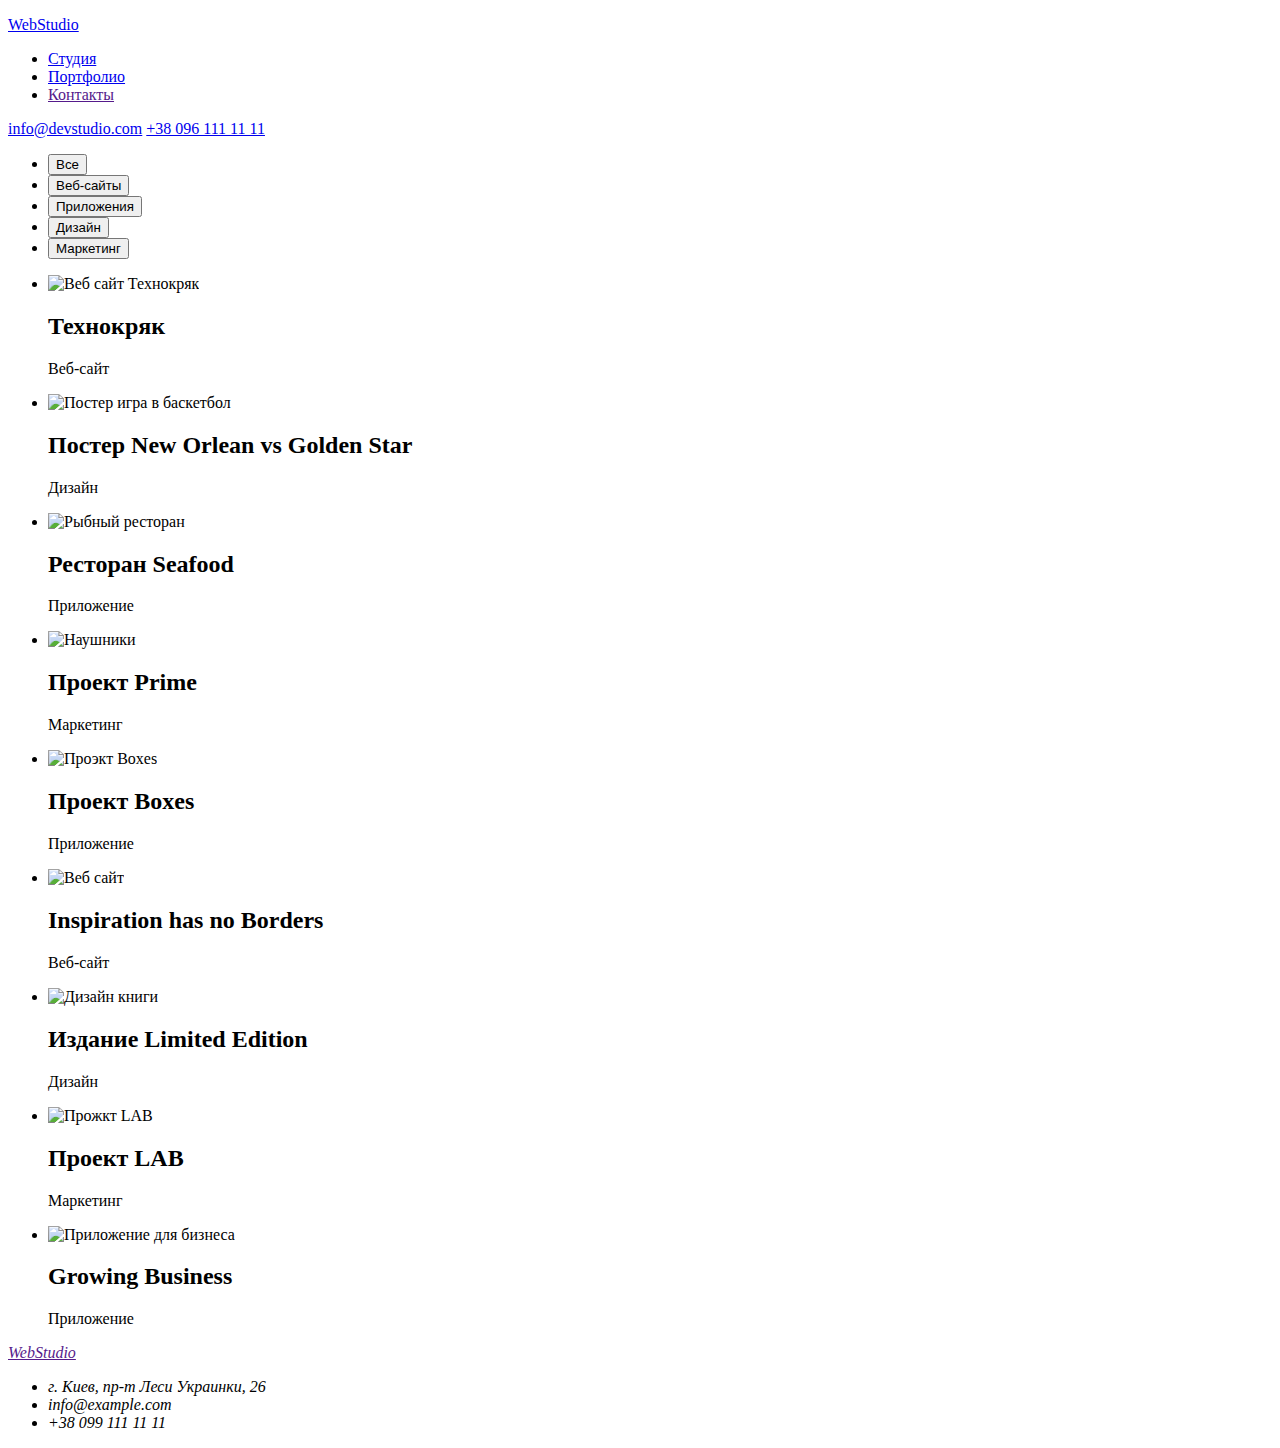
==== portfolio.html @ d8143c5e "добавляет разметку страницы портфолио" ====
<!DOCTYPE html>
<html lang="en">
  <head>
    <meta charset="UTF-8" />
    <meta http-equiv="X-UA-Compatible" content="IE=edge" />
    <meta name="viewport" content="width=device-width, initial-scale=1.0" />
    <title>Protfolio</title>
    <link rel="preconnect" href="https://fonts.gstatic.com" />
    <link
      href="https://fonts.googleapis.com/css2?family=Raleway:wght@700&family=Roboto:wght@400;500;700;900&display=swap"
      rel="stylesheet"
    />
    <link rel="stylesheet" href="./css/styles.css" />
  </head>
  <body>
    <header>
      <nav>
        <a href="./index.html">
          <p>WebStudio</p>
        </a>
        <ul>
          <li><a href="./index.html">Студия</a></li>
          <li><a href="./portfolio.html">Портфолио</a></li>
          <li><a href="">Контакты</a></li>
        </ul>
      </nav>
      <a href="mailto:info@devstudio.com">info@devstudio.com</a>
      <a href="tel:+380961111111">+38 096 111 11 11</a>
    </header>
    <main>
      <!-- portfolio page -->
      <section>
        <!-- filters -->
        <!-- <h1></h1> -->
        <ul>
          <li><button type="button">Все</button></li>
          <li><button type="button">Веб-сайты</button></li>
          <li><button type="button">Приложения</button></li>
          <li><button type="button">Дизайн</button></li>
          <li><button type="button">Маркетинг</button></li>
        </ul>
      </section>
      <!-- Projects -->
      <section>
        <ul>
          <li>
            <img
              src="./images/portfolio/img_1.jpg"
              alt="Веб сайт Технокряк"
              width="370"
              height="294"
            />
            <h2>Технокряк</h2>
            <p>Веб-сайт</p>
          </li>
          <li>
            <img
              src="./images/portfolio/img_2.jpg"
              alt="Постер игра в баскетбол"
              width="370"
              height="294"
            />
            <h2>Постер New Orlean vs Golden Star</h2>
            <p>Дизайн</p>
          </li>
          <li>
            <img
              src="./images/portfolio/img_3.jpg"
              alt="Рыбный ресторан"
              width="370"
              height="294"
            />
            <h2>Ресторан Seafood</h2>
            <p>Приложение</p>
          </li>
          <li>
            <img
              src="./images/portfolio/img_4.jpg"
              alt="Наушники"
              width="370"
              height="294"
            />
            <h2>Проект Prime</h2>
            <p>Маркетинг</p>
          </li>
          <li>
            <img
              src="./images/portfolio/img_5.jpg"
              alt="Проэкт Boxes"
              width="370"
              height="294"
            />
            <h2>Проект Boxes</h2>
            <p>Приложение</p>
          </li>
          <li>
            <img
              src="./images/portfolio/img_6.jpg"
              alt="Веб сайт"
              width="370"
              height="294"
            />
            <h2>Inspiration has no Borders</h2>
            <p>Веб-сайт</p>
          </li>
          <li>
            <img
              src="./images/portfolio/img_7.jpg"
              alt="Дизайн книги"
              width="370"
              height="294"
            />
            <h2>Издание Limited Edition</h2>
            <p>Дизайн</p>
          </li>
          <li>
            <img
              src="./images/portfolio/img_8.jpg"
              alt="Прожкт LAB"
              width="370"
              height="294"
            />
            <h2>Проект LAB</h2>
            <p>Маркетинг</p>
          </li>
          <li>
            <img
              src="./images/portfolio/img_9.jpg"
              alt="Приложение для бизнеса"
              width="370"
              height="294"
            />
            <h2>Growing Business</h2>
            <p>Приложение</p>
          </li>
        </ul>
      </section>
    </main>
    <footer>
      <address>
        <a href="">
          <p>WebStudio</p>
        </a>
        <ul>
          <li>
            <a
              href="https://goo.gl/maps/nKiDBG7Q7srMkNem7"
              target="_blank"
              rel="noopener noreferrer"
            ></a
            >г. Киев, пр-т Леси Украинки, 26
          </li>
          <li><a href="mailto:info@example.com"></a>info@example.com</li>
          <li><a href="tel:+380991111111"></a>+38 099 111 11 11</li>
        </ul>
      </address>
    </footer>
  </body>
</html>
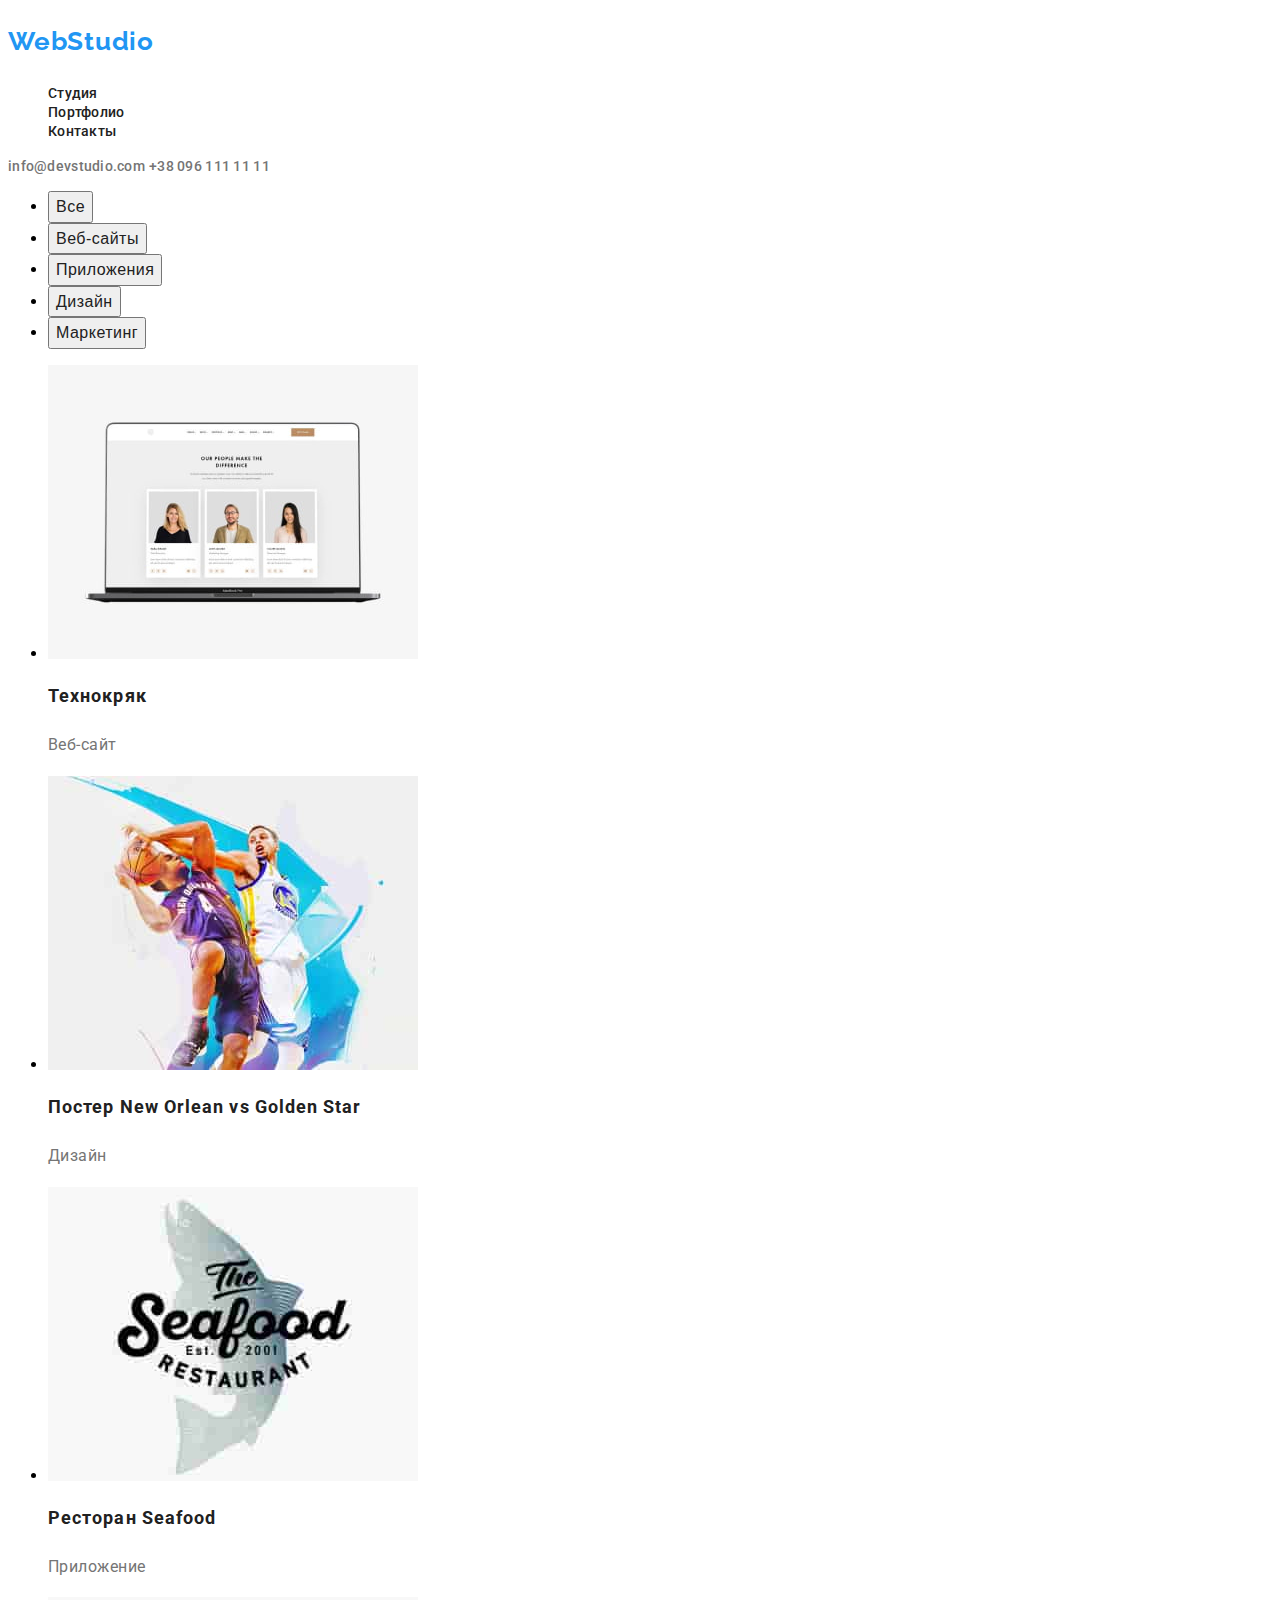
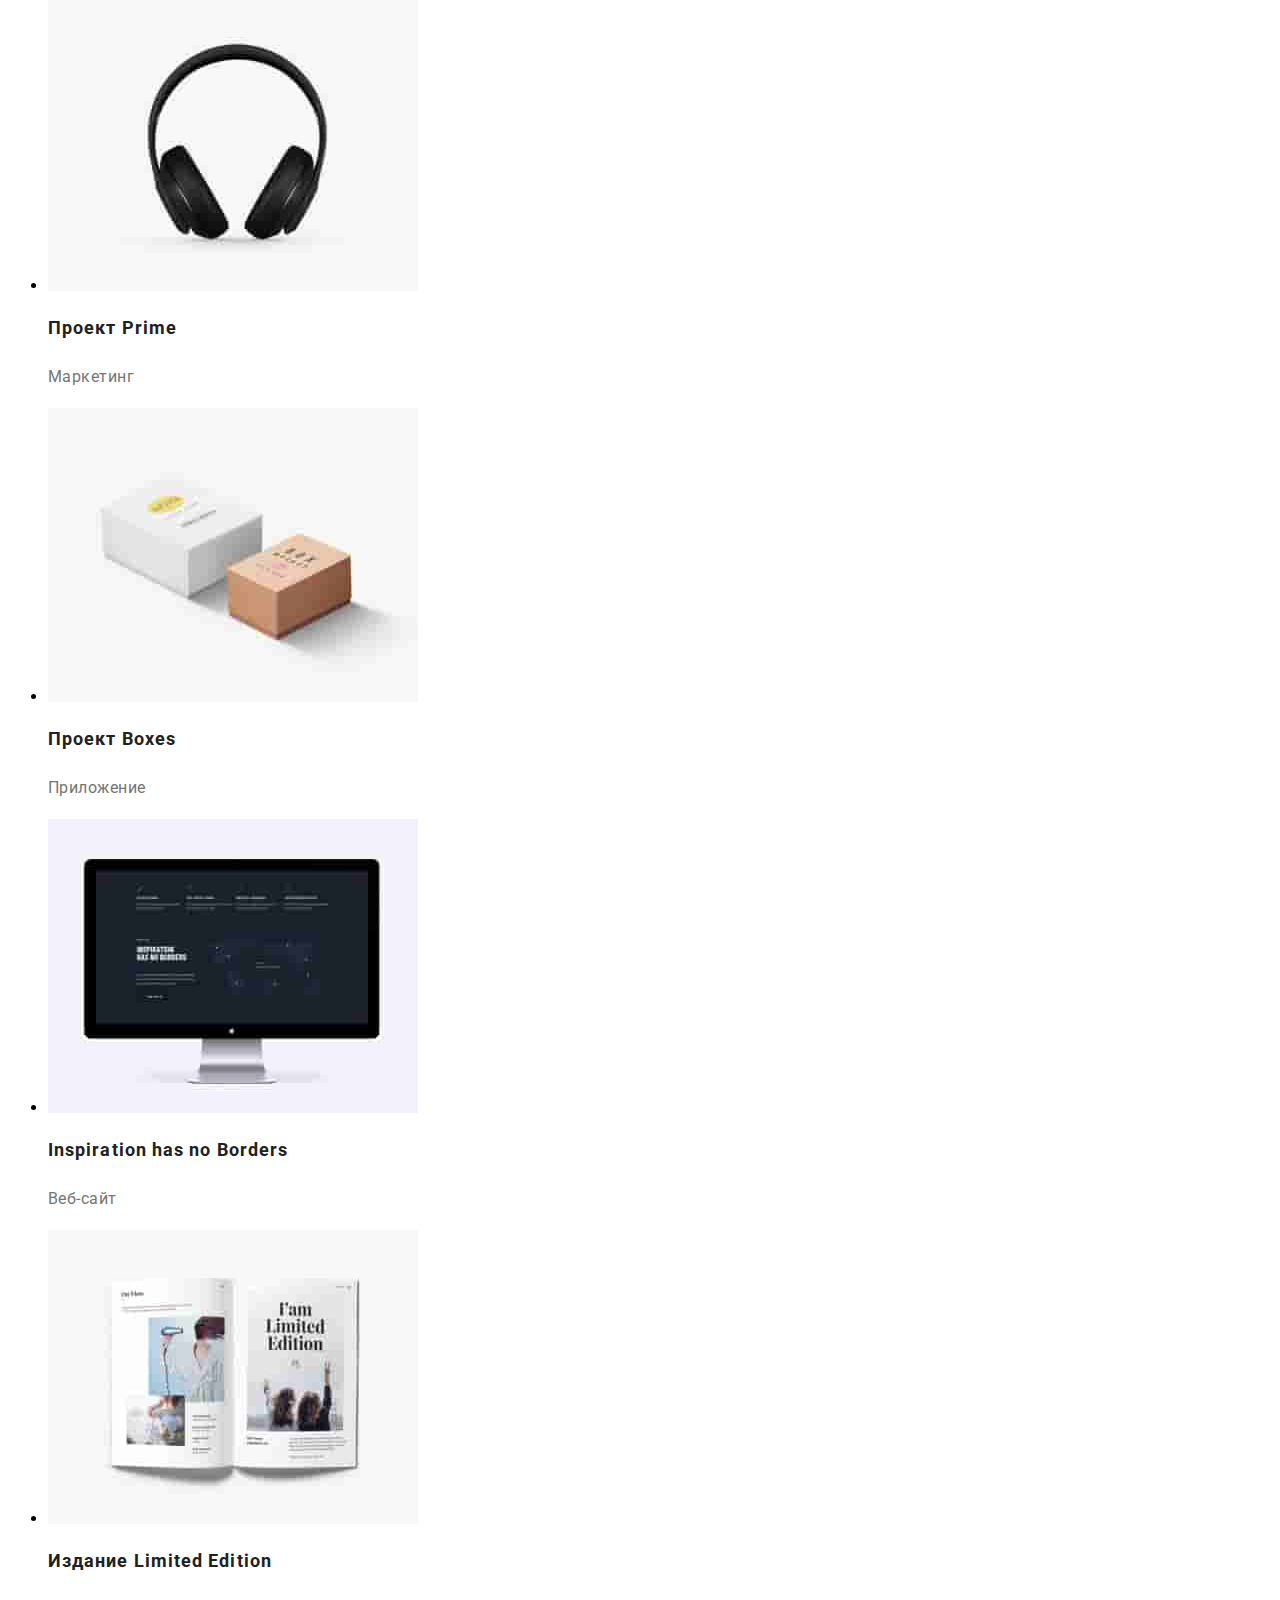
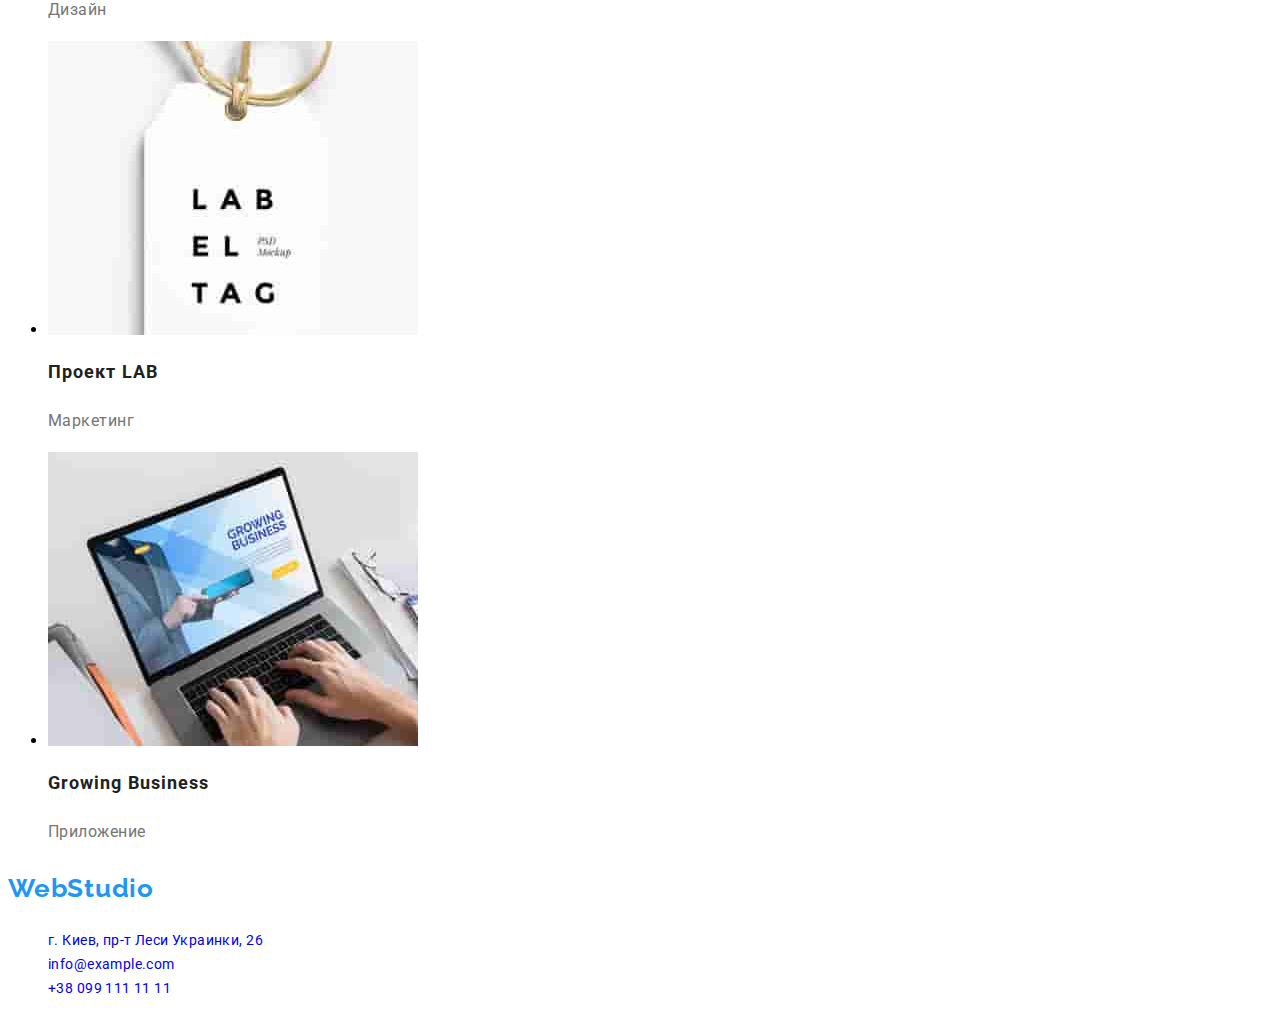
==== commit 9a3ea33d: "добавляет стили портфолио" ====
--- a/portfolio.html
+++ b/portfolio.html
@@ -10,148 +10,192 @@
       href="https://fonts.googleapis.com/css2?family=Raleway:wght@700&family=Roboto:wght@400;500;700;900&display=swap"
       rel="stylesheet"
     />
+    <link
+      rel="stylesheet"
+      href="https://cdnjs.cloudflare.com/ajax/libs/modern-normalize/1.0.0/modern-normalize.min.css"
+      integrity="sha512-ISS7cAi1PEhQ8jnbJpJZMd29NlhNj4AWYyLOSp2CE/CsHxTCu+r+t0D2yoJudVrd0/8fTVPUVDzY5Tvli75u/g=="
+      crossorigin="anonymous"
+    />
     <link rel="stylesheet" href="./css/styles.css" />
   </head>
   <body>
-    <header>
-      <nav>
-        <a href="./index.html">
-          <p>WebStudio</p>
+    <header class="header">
+      <nav class="navigation">
+        <a class="logo link" href="./index.html">
+          <p class="logo-text">Web<span class="logo-item">Studio</span></p>
         </a>
-        <ul>
-          <li><a href="./index.html">Студия</a></li>
-          <li><a href="./portfolio.html">Портфолио</a></li>
-          <li><a href="">Контакты</a></li>
+        <ul class="navigation-list list">
+          <li class="navigation-list-item">
+            <a class="navigation-link link" href="./index.html">Студия</a>
+          </li>
+          <li class="navigation-list-item">
+            <a class="navigation-link link" href="./portfolio.html"
+              >Портфолио</a
+            >
+          </li>
+          <li class="navigation-list-item">
+            <a class="navigation-link link" href="">Контакты</a>
+          </li>
         </ul>
       </nav>
-      <a href="mailto:info@devstudio.com">info@devstudio.com</a>
-      <a href="tel:+380961111111">+38 096 111 11 11</a>
+      <a class="email-link link" href="mailto:info@devstudio.com"
+        >info@devstudio.com</a
+      >
+      <a class="phone-link link" href="tel:+380961111111">+38 096 111 11 11</a>
     </header>
+    <!-- portfolio page -->
     <main>
-      <!-- portfolio page -->
-      <section>
-        <!-- filters -->
+      <!-- filters -->
+      <section class="filters">
         <!-- <h1></h1> -->
-        <ul>
-          <li><button type="button">Все</button></li>
-          <li><button type="button">Веб-сайты</button></li>
-          <li><button type="button">Приложения</button></li>
-          <li><button type="button">Дизайн</button></li>
-          <li><button type="button">Маркетинг</button></li>
+        <ul class="filters-list">
+          <li class="filters-items">
+            <button class="filters-btn" type="button">Все</button>
+          </li>
+          <li class="filters-items">
+            <button class="filters-btn" type="button">Веб-сайты</button>
+          </li>
+          <li class="filters-items">
+            <button class="filters-btn" type="button">Приложения</button>
+          </li>
+          <li class="filters-items">
+            <button class="filters-btn" type="button">Дизайн</button>
+          </li>
+          <li class="filters-items">
+            <button class="filters-btn" type="button">Маркетинг</button>
+          </li>
         </ul>
       </section>
       <!-- Projects -->
-      <section>
-        <ul>
-          <li>
-            <img
+      <section class="projects">
+        <ul class="projects-list">
+          <li class="projects-item">
+            <img
+              class="projects-img"
               src="./images/portfolio/img_1.jpg"
               alt="Веб сайт Технокряк"
               width="370"
               height="294"
             />
-            <h2>Технокряк</h2>
-            <p>Веб-сайт</p>
-          </li>
-          <li>
-            <img
+            <h2 class="projects-title">Технокряк</h2>
+            <p class="projects-text">Веб-сайт</p>
+          </li>
+          <li class="projects-item">
+            <img
+              class="projects-img"
               src="./images/portfolio/img_2.jpg"
               alt="Постер игра в баскетбол"
               width="370"
               height="294"
             />
-            <h2>Постер New Orlean vs Golden Star</h2>
-            <p>Дизайн</p>
-          </li>
-          <li>
-            <img
+            <h2 class="projects-title">Постер New Orlean vs Golden Star</h2>
+            <p class="projects-text">Дизайн</p>
+          </li>
+          <li class="projects-item">
+            <img
+              class="projects-img"
               src="./images/portfolio/img_3.jpg"
               alt="Рыбный ресторан"
               width="370"
               height="294"
             />
-            <h2>Ресторан Seafood</h2>
-            <p>Приложение</p>
-          </li>
-          <li>
-            <img
+            <h2 class="projects-title">Ресторан Seafood</h2>
+            <p class="projects-text">Приложение</p>
+          </li>
+          <li class="projects-item">
+            <img
+              class="projects-img"
               src="./images/portfolio/img_4.jpg"
               alt="Наушники"
               width="370"
               height="294"
             />
-            <h2>Проект Prime</h2>
-            <p>Маркетинг</p>
-          </li>
-          <li>
-            <img
+            <h2 class="projects-title">Проект Prime</h2>
+            <p class="projects-text">Маркетинг</p>
+          </li>
+          <li class="projects-item">
+            <img
+              class="projects-img"
               src="./images/portfolio/img_5.jpg"
               alt="Проэкт Boxes"
               width="370"
               height="294"
             />
-            <h2>Проект Boxes</h2>
-            <p>Приложение</p>
-          </li>
-          <li>
-            <img
+            <h2 class="projects-title">Проект Boxes</h2>
+            <p class="projects-text">Приложение</p>
+          </li>
+          <li class="projects-item">
+            <img
+              class="projects-img"
               src="./images/portfolio/img_6.jpg"
               alt="Веб сайт"
               width="370"
               height="294"
             />
-            <h2>Inspiration has no Borders</h2>
-            <p>Веб-сайт</p>
-          </li>
-          <li>
-            <img
+            <h2 class="projects-title">Inspiration has no Borders</h2>
+            <p class="projects-text">Веб-сайт</p>
+          </li>
+          <li class="projects-item">
+            <img
+              class="projects-img"
               src="./images/portfolio/img_7.jpg"
               alt="Дизайн книги"
               width="370"
               height="294"
             />
-            <h2>Издание Limited Edition</h2>
-            <p>Дизайн</p>
-          </li>
-          <li>
-            <img
+            <h2 class="projects-title">Издание Limited Edition</h2>
+            <p class="projects-text">Дизайн</p>
+          </li>
+          <li class="projects-item">
+            <img
+              class="projects-img"
               src="./images/portfolio/img_8.jpg"
               alt="Прожкт LAB"
               width="370"
               height="294"
             />
-            <h2>Проект LAB</h2>
-            <p>Маркетинг</p>
-          </li>
-          <li>
-            <img
+            <h2 class="projects-title">Проект LAB</h2>
+            <p class="projects-text">Маркетинг</p>
+          </li>
+          <li class="projects-item">
+            <img
+              class="projects-img"
               src="./images/portfolio/img_9.jpg"
               alt="Приложение для бизнеса"
               width="370"
               height="294"
             />
-            <h2>Growing Business</h2>
-            <p>Приложение</p>
+            <h2 class="projects-title">Growing Business</h2>
+            <p class="projects-text">Приложение</p>
           </li>
         </ul>
       </section>
     </main>
-    <footer>
-      <address>
-        <a href="">
-          <p>WebStudio</p>
+    <footer class="footer">
+      <address class="address">
+        <a class="logo link" href="">
+          <p>Web<span class="logo-item">Studio</span></p>
         </a>
-        <ul>
-          <li>
+        <ul class="footer-list list">
+          <li class="footer-item">
             <a
+              class="footer-direct-address link"
               href="https://goo.gl/maps/nKiDBG7Q7srMkNem7"
               target="_blank"
               rel="noopener noreferrer"
-            ></a
-            >г. Киев, пр-т Леси Украинки, 26
-          </li>
-          <li><a href="mailto:info@example.com"></a>info@example.com</li>
-          <li><a href="tel:+380991111111"></a>+38 099 111 11 11</li>
+              >г. Киев, пр-т Леси Украинки, 26</a
+            >
+          </li>
+          <li class="footer-item">
+            <a class="footer-link link" href="mailto:info@example.com"
+              >info@example.com</a
+            >
+          </li>
+          <li class="footer-item">
+            <a class="footer-link link" href="tel:+380991111111"
+              >+38 099 111 11 11</a
+            >
+          </li>
         </ul>
       </address>
     </footer>
--- a/css/styles.css
+++ b/css/styles.css
@@ -0,0 +1,201 @@
+:root {
+  --main-font: "Roboto", sans-serif;
+  --secondary-font: "Raleway", sans-serif;
+  --accent-color: #2196f3;
+}
+
+.link {
+  text-decoration: none;
+}
+
+.list {
+  list-style: none;
+}
+
+.address {
+  font-style: normal;
+}
+
+body {
+  font-family: var(--main-font);
+  background: #ffffff;
+}
+
+/* HEADER */
+
+.navigation-link {
+  font-weight: 500;
+  font-size: 14px;
+  line-height: 1.14;
+  letter-spacing: 0.02em;
+  color: #212121;
+}
+
+.navigation-link:hover,
+.navigation-link:focus {
+  color: var(--accent-color);
+}
+
+.email-link,
+.phone-link {
+  font-weight: 500;
+  font-size: 14px;
+  line-height: 1.14;
+  letter-spacing: 0.02em;
+  color: #757575;
+}
+.email-link:focus,
+.email-link:hover,
+.phone-link:focus,
+.phone-link:hover {
+  color: var(--accent-color);
+}
+
+/* END HEADER */
+
+/* HERO */
+.hero-title {
+  font-weight: 900;
+  font-size: 44px;
+  line-height: 1.36;
+  letter-spacing: 0.06em;
+  text-transform: uppercase;
+
+  /* color: #ffffff; */
+}
+
+.modal-btn {
+  font-weight: bold;
+  font-size: 16px;
+  line-height: 1.88;
+  letter-spacing: 0.06em;
+  /* color: #ffffff; */
+  cursor: pointer;
+}
+
+/* END HERO */
+
+/* ADVANTAGES */
+.advantages-title {
+  font-weight: bold;
+  font-size: 14px;
+  line-height: 1.14;
+  letter-spacing: 0.03em;
+  text-transform: uppercase;
+  color: #212121;
+}
+
+.advantages-text {
+  font-size: 14px;
+  line-height: 1.71;
+  letter-spacing: 0.03em;
+  color: #757575;
+}
+
+/* ADVANTAGES END */
+
+/* OCCUPATION */
+
+.occupation-title {
+  font-weight: bold;
+  font-size: 36px;
+  line-height: 1.17;
+  letter-spacing: 0.03em;
+  color: #212121;
+}
+
+/* OCCUPATION END */
+
+/* TEAM */
+.team-title {
+  font-weight: bold;
+  font-size: 36px;
+  line-height: 1.17;
+  letter-spacing: 0.03em;
+  color: #212121;
+}
+
+.team-list-title {
+  font-weight: 500;
+  font-size: 16px;
+  line-height: 1.19;
+  letter-spacing: 0.03em;
+  color: #212121;
+}
+
+.team-list-occupation {
+  font-size: 16px;
+  line-height: 1.19;
+  letter-spacing: 0.03em;
+  color: #757575;
+}
+/* TEAM END */
+
+/* LOGO */
+.logo {
+  font-family: var(--secondary-font);
+  font-weight: bold;
+  font-size: 26px;
+  line-height: 1.19;
+  letter-spacing: 0.03em;
+  color: var(--accent-color);
+}
+
+.logo-item {
+  /* color: #ffffff; */
+}
+
+/* LOGO END */
+
+/* FOOTER */
+.footer-direct-address {
+  font-size: 14px;
+  line-height: 1.71;
+  letter-spacing: 0.03em;
+  /* color: #ffffff; */
+}
+
+.footer-link {
+  font-size: 14px;
+  line-height: 1.71;
+  letter-spacing: 0.03em;
+  /* color: rgba(255, 255, 255, 0.6); */
+}
+
+.footer-direct-address:hover,
+.footer-direct-address:focus,
+.footer-link:hover,
+.footer-link:focus {
+  color: var(--accent-color);
+}
+/* FOOTER END */
+
+/* FILTERS */
+.filters-btn {
+  font-weight: 500;
+  font-size: 16px;
+  line-height: 1.6;
+  letter-spacing: 0.03em;
+  color: #212121;
+}
+
+/* FILTERS END */
+
+/* PROJECTS */
+
+.projects-title {
+  font-weight: bold;
+  font-size: 18px;
+  line-height: 2;
+  letter-spacing: 0.06em;
+  color: #212121;
+}
+
+.projects-text {
+  font-size: 16px;
+  line-height: 1.87;
+  letter-spacing: 0.03em;
+  color: #757575;
+}
+
+/* PROJECTS END */
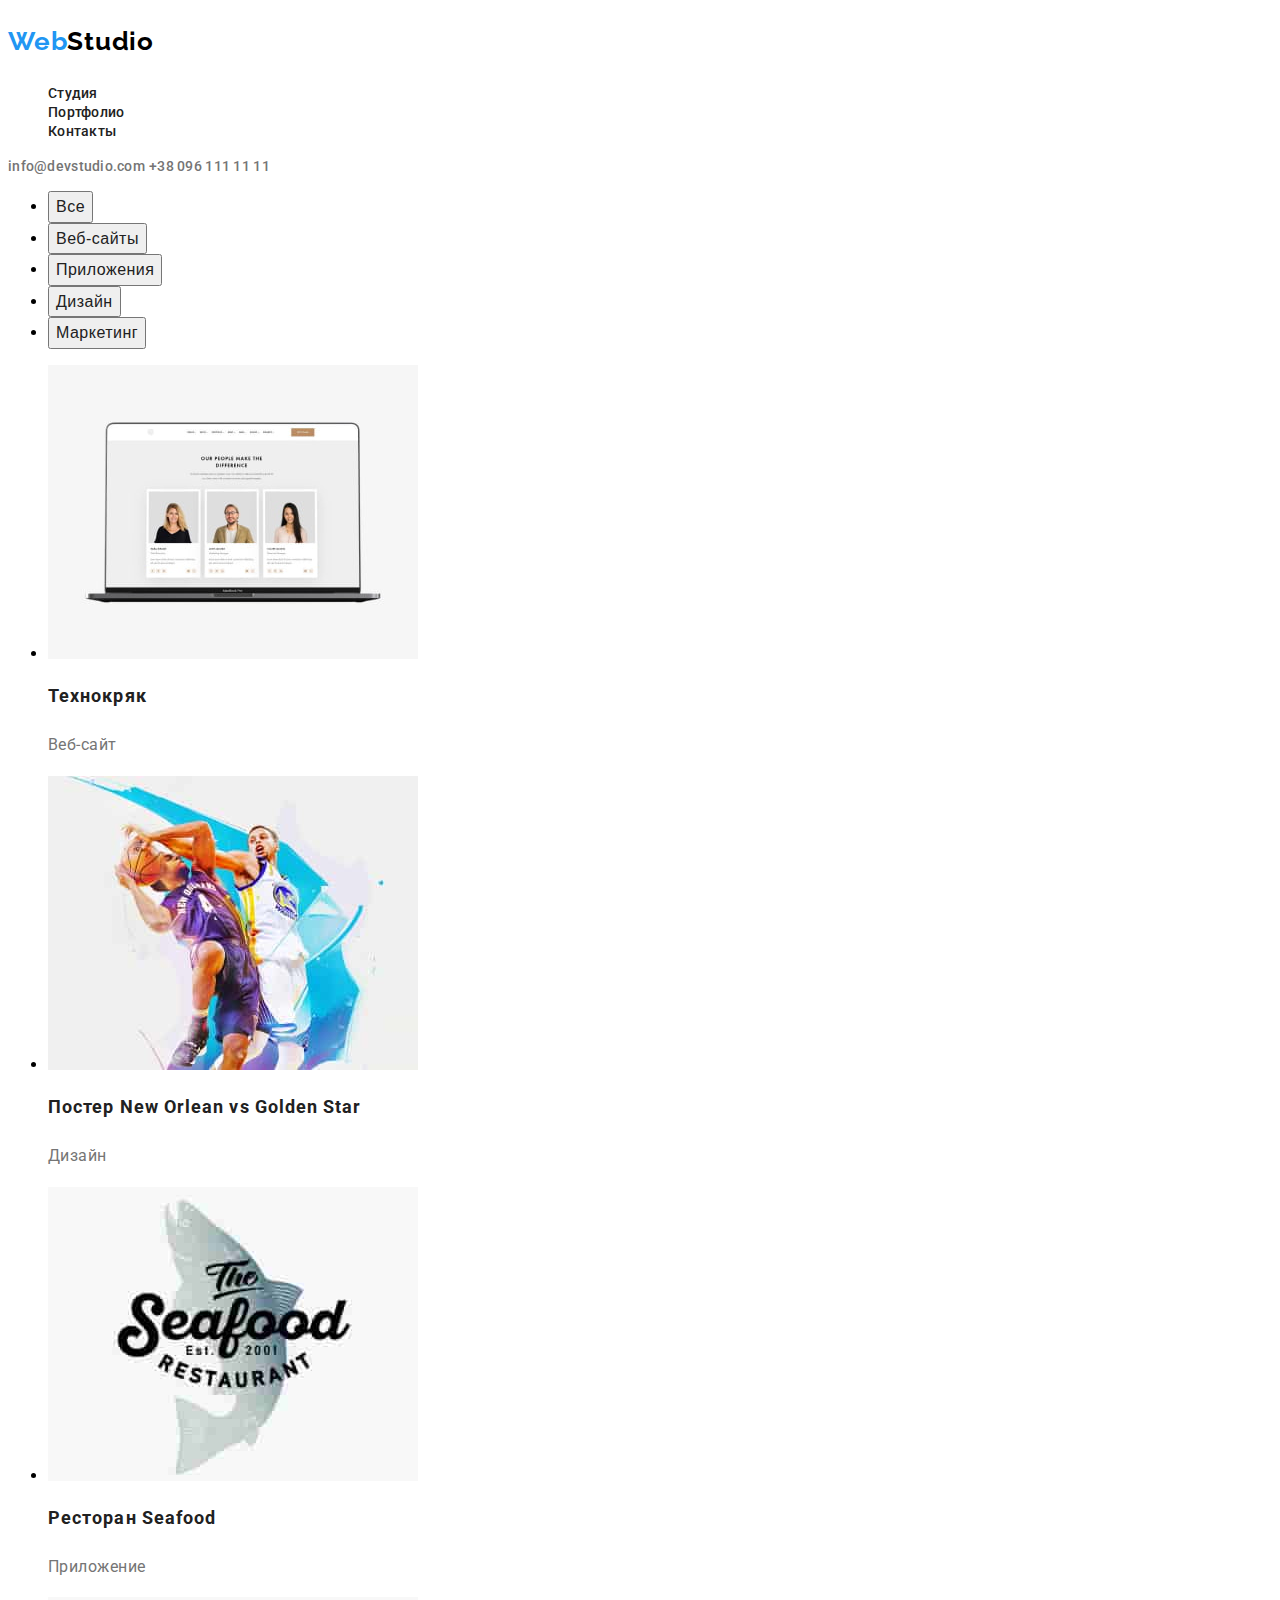
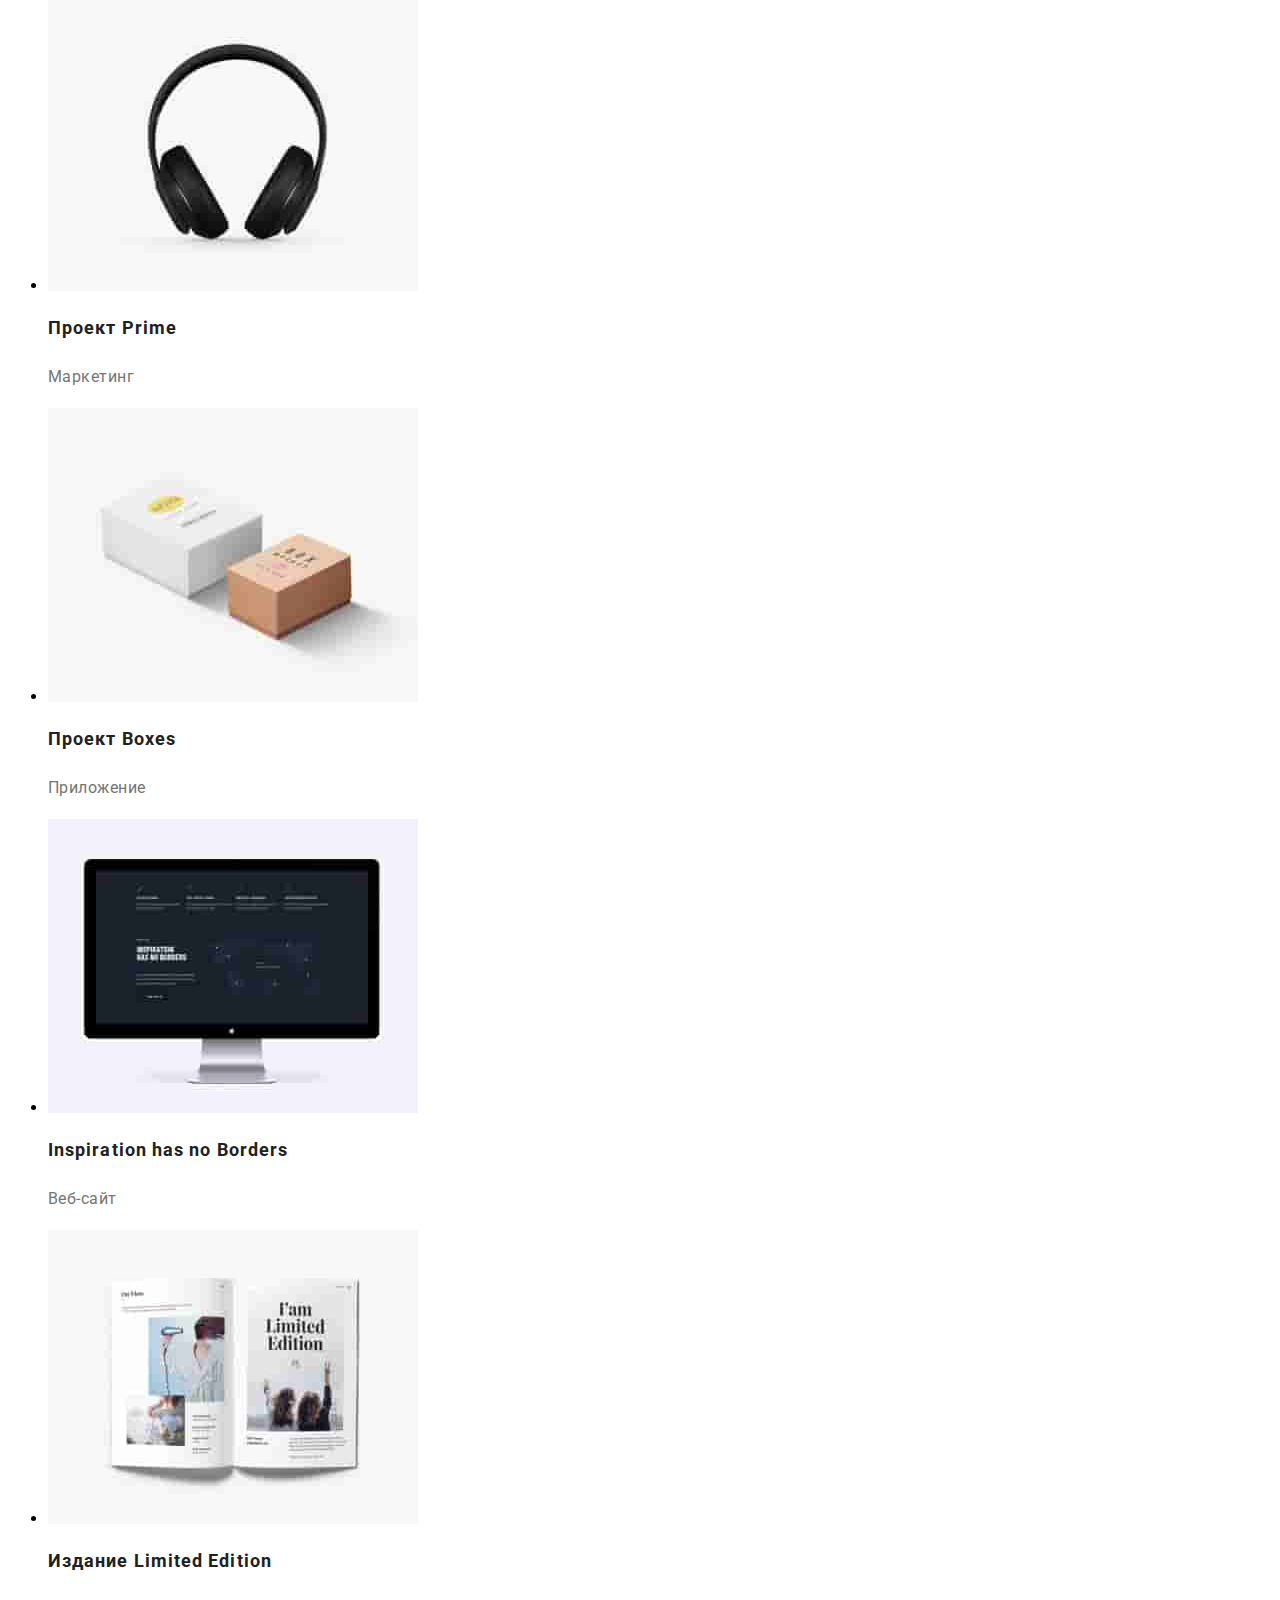
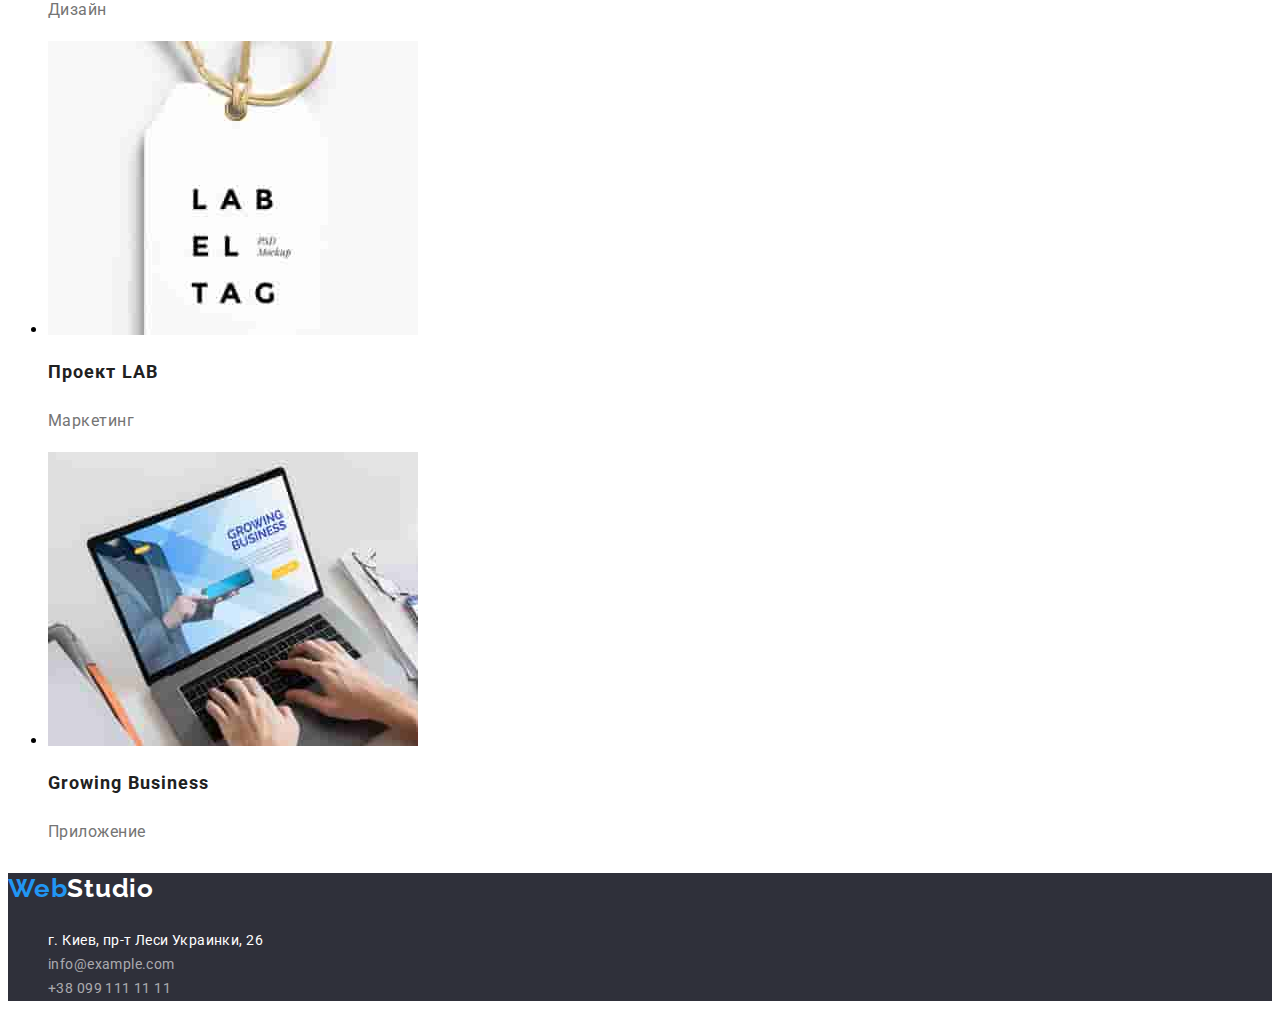
==== commit ed4d4aad: "добавляет правки" ====
--- a/portfolio.html
+++ b/portfolio.html
@@ -22,7 +22,9 @@
     <header class="header">
       <nav class="navigation">
         <a class="logo link" href="./index.html">
-          <p class="logo-text">Web<span class="logo-item">Studio</span></p>
+          <p class="logo-text">
+            Web<span class="logo-item-header">Studio</span>
+          </p>
         </a>
         <ul class="navigation-list list">
           <li class="navigation-list-item">
@@ -47,7 +49,7 @@
     <main>
       <!-- filters -->
       <section class="filters">
-        <!-- <h1></h1> -->
+        <h2 hidden></h2>
         <ul class="filters-list">
           <li class="filters-items">
             <button class="filters-btn" type="button">Все</button>
@@ -173,8 +175,8 @@
     </main>
     <footer class="footer">
       <address class="address">
-        <a class="logo link" href="">
-          <p>Web<span class="logo-item">Studio</span></p>
+        <a class="logo link" href="./index.html">
+          <p>Web<span class="logo-item-footer">Studio</span></p>
         </a>
         <ul class="footer-list list">
           <li class="footer-item">
@@ -192,9 +194,9 @@
             >
           </li>
           <li class="footer-item">
-            <a class="footer-link link" href="tel:+380991111111"
-              >+38 099 111 11 11</a
-            >
+            <a class="footer-link link" href="tel:+380991111111">
+              +38 099 111 11 11
+            </a>
           </li>
         </ul>
       </address>
--- a/css/styles.css
+++ b/css/styles.css
@@ -2,6 +2,10 @@
   --main-font: "Roboto", sans-serif;
   --secondary-font: "Raleway", sans-serif;
   --accent-color: #2196f3;
+  --background-color: #ffffff;
+  --background-hero: #2f303a;
+  --h-color: #212121;
+  --text-color: #757575;
 }
 
 .link {
@@ -18,7 +22,7 @@
 
 body {
   font-family: var(--main-font);
-  background: #ffffff;
+  background: var(--background-color);
 }
 
 /* HEADER */
@@ -28,7 +32,7 @@
   font-size: 14px;
   line-height: 1.14;
   letter-spacing: 0.02em;
-  color: #212121;
+  color: var(--h-color);
 }
 
 .navigation-link:hover,
@@ -42,7 +46,7 @@
   font-size: 14px;
   line-height: 1.14;
   letter-spacing: 0.02em;
-  color: #757575;
+  color: var(--text-color);
 }
 .email-link:focus,
 .email-link:hover,
@@ -54,14 +58,17 @@
 /* END HEADER */
 
 /* HERO */
+.hero {
+  background-color: var(--background-hero);
+}
+
 .hero-title {
   font-weight: 900;
   font-size: 44px;
   line-height: 1.36;
   letter-spacing: 0.06em;
   text-transform: uppercase;
-
-  /* color: #ffffff; */
+  color: var(--background-color);
 }
 
 .modal-btn {
@@ -69,8 +76,9 @@
   font-size: 16px;
   line-height: 1.88;
   letter-spacing: 0.06em;
-  /* color: #ffffff; */
+  color: var(--background-color);
   cursor: pointer;
+  background-color: var(--accent-color);
 }
 
 /* END HERO */
@@ -82,14 +90,14 @@
   line-height: 1.14;
   letter-spacing: 0.03em;
   text-transform: uppercase;
-  color: #212121;
+  color: var(--h-color);
 }
 
 .advantages-text {
   font-size: 14px;
   line-height: 1.71;
   letter-spacing: 0.03em;
-  color: #757575;
+  color: var(--text-color);
 }
 
 /* ADVANTAGES END */
@@ -101,18 +109,22 @@
   font-size: 36px;
   line-height: 1.17;
   letter-spacing: 0.03em;
-  color: #212121;
+  color: var(--h-color);
 }
 
 /* OCCUPATION END */
 
 /* TEAM */
+.team {
+  background-color: #f5f4fa;
+}
+
 .team-title {
   font-weight: bold;
   font-size: 36px;
   line-height: 1.17;
   letter-spacing: 0.03em;
-  color: #212121;
+  color: var(--h-color);
 }
 
 .team-list-title {
@@ -120,14 +132,14 @@
   font-size: 16px;
   line-height: 1.19;
   letter-spacing: 0.03em;
-  color: #212121;
+  color: var(--h-color);
 }
 
 .team-list-occupation {
   font-size: 16px;
   line-height: 1.19;
   letter-spacing: 0.03em;
-  color: #757575;
+  color: var(--text-color);
 }
 /* TEAM END */
 
@@ -141,25 +153,33 @@
   color: var(--accent-color);
 }
 
-.logo-item {
-  /* color: #ffffff; */
-}
-
+.logo-item-header {
+  color: #000000;
+}
+
+.logo-item-footer {
+  color: var(--background-color);
+}
 /* LOGO END */
 
 /* FOOTER */
+
+.footer {
+  background-color: #2f303a;
+}
+
 .footer-direct-address {
   font-size: 14px;
   line-height: 1.71;
   letter-spacing: 0.03em;
-  /* color: #ffffff; */
+  color: var(--background-color);
 }
 
 .footer-link {
   font-size: 14px;
   line-height: 1.71;
   letter-spacing: 0.03em;
-  /* color: rgba(255, 255, 255, 0.6); */
+  color: rgba(255, 255, 255, 0.6);
 }
 
 .footer-direct-address:hover,
@@ -176,7 +196,7 @@
   font-size: 16px;
   line-height: 1.6;
   letter-spacing: 0.03em;
-  color: #212121;
+  color: var(--h-color);
 }
 
 /* FILTERS END */
@@ -188,14 +208,14 @@
   font-size: 18px;
   line-height: 2;
   letter-spacing: 0.06em;
-  color: #212121;
+  color: var(--h-color);
 }
 
 .projects-text {
   font-size: 16px;
   line-height: 1.87;
   letter-spacing: 0.03em;
-  color: #757575;
+  color: var(--text-color);
 }
 
 /* PROJECTS END */
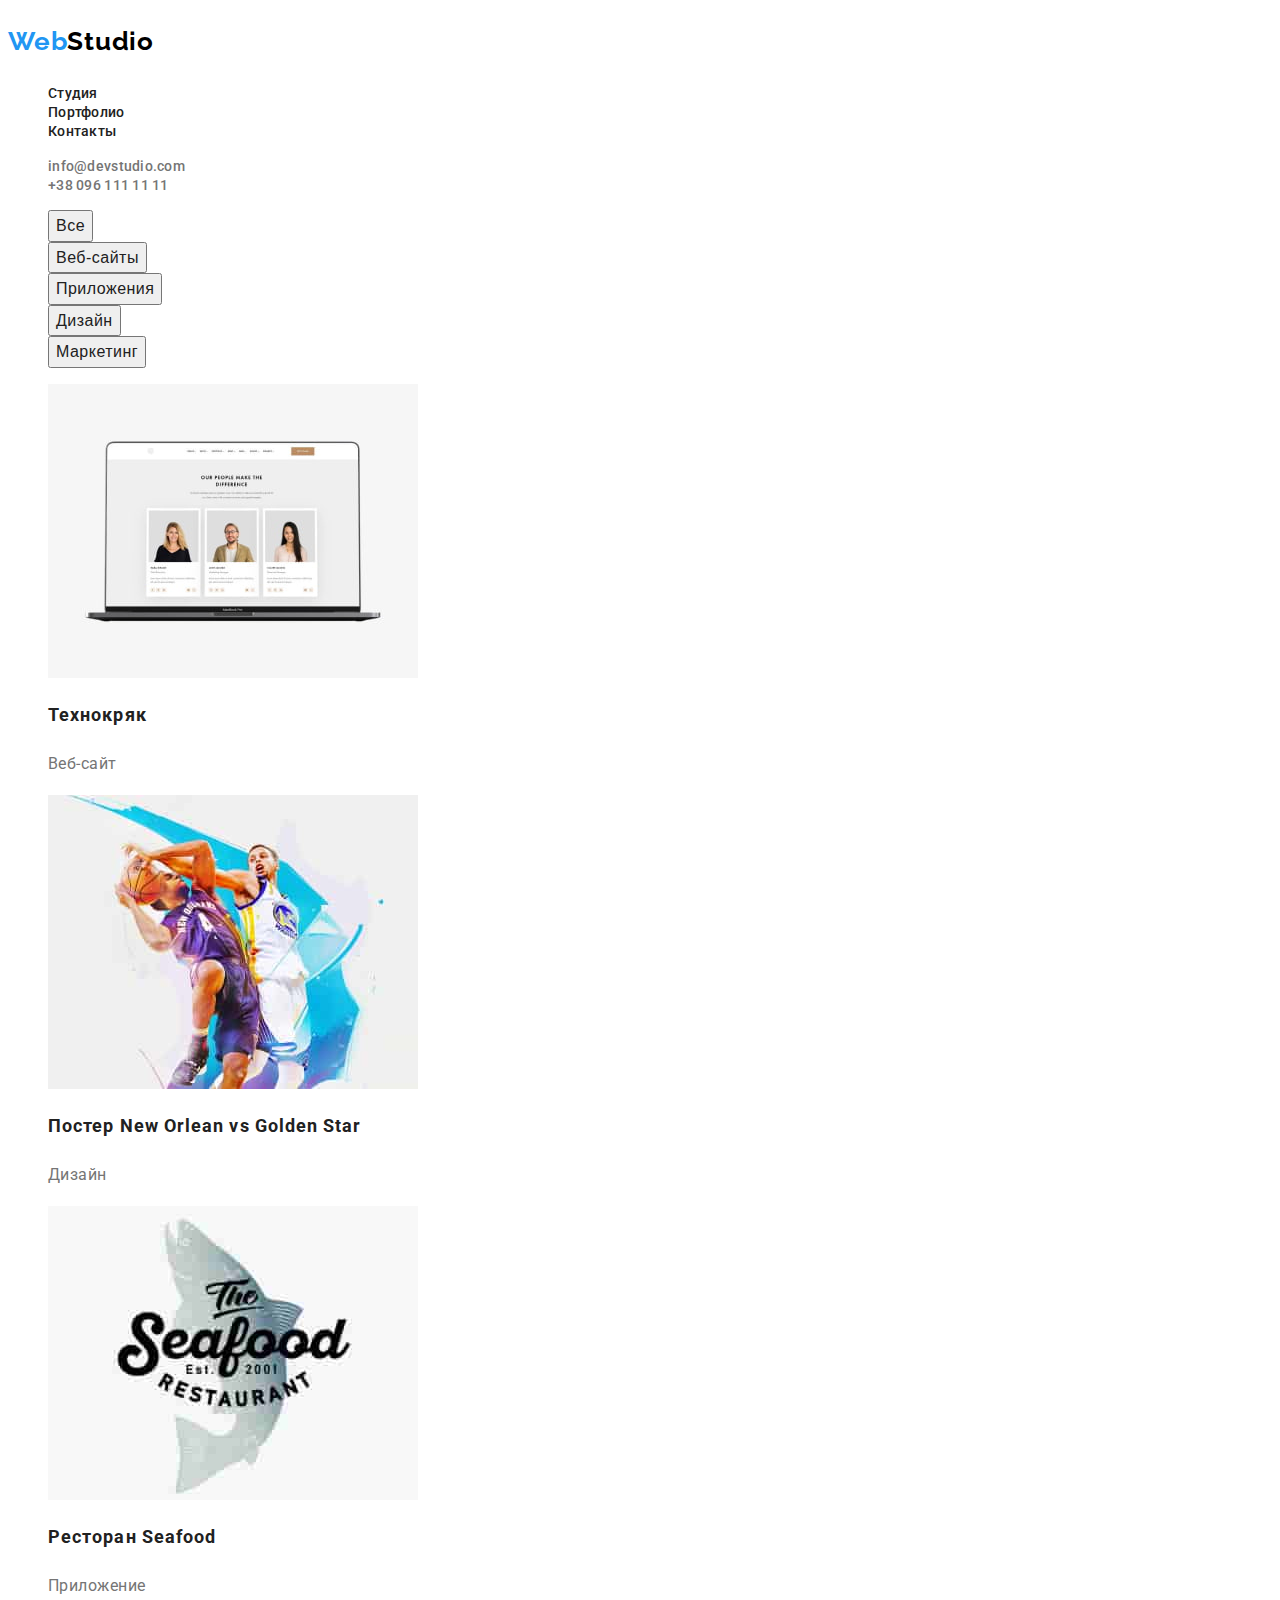
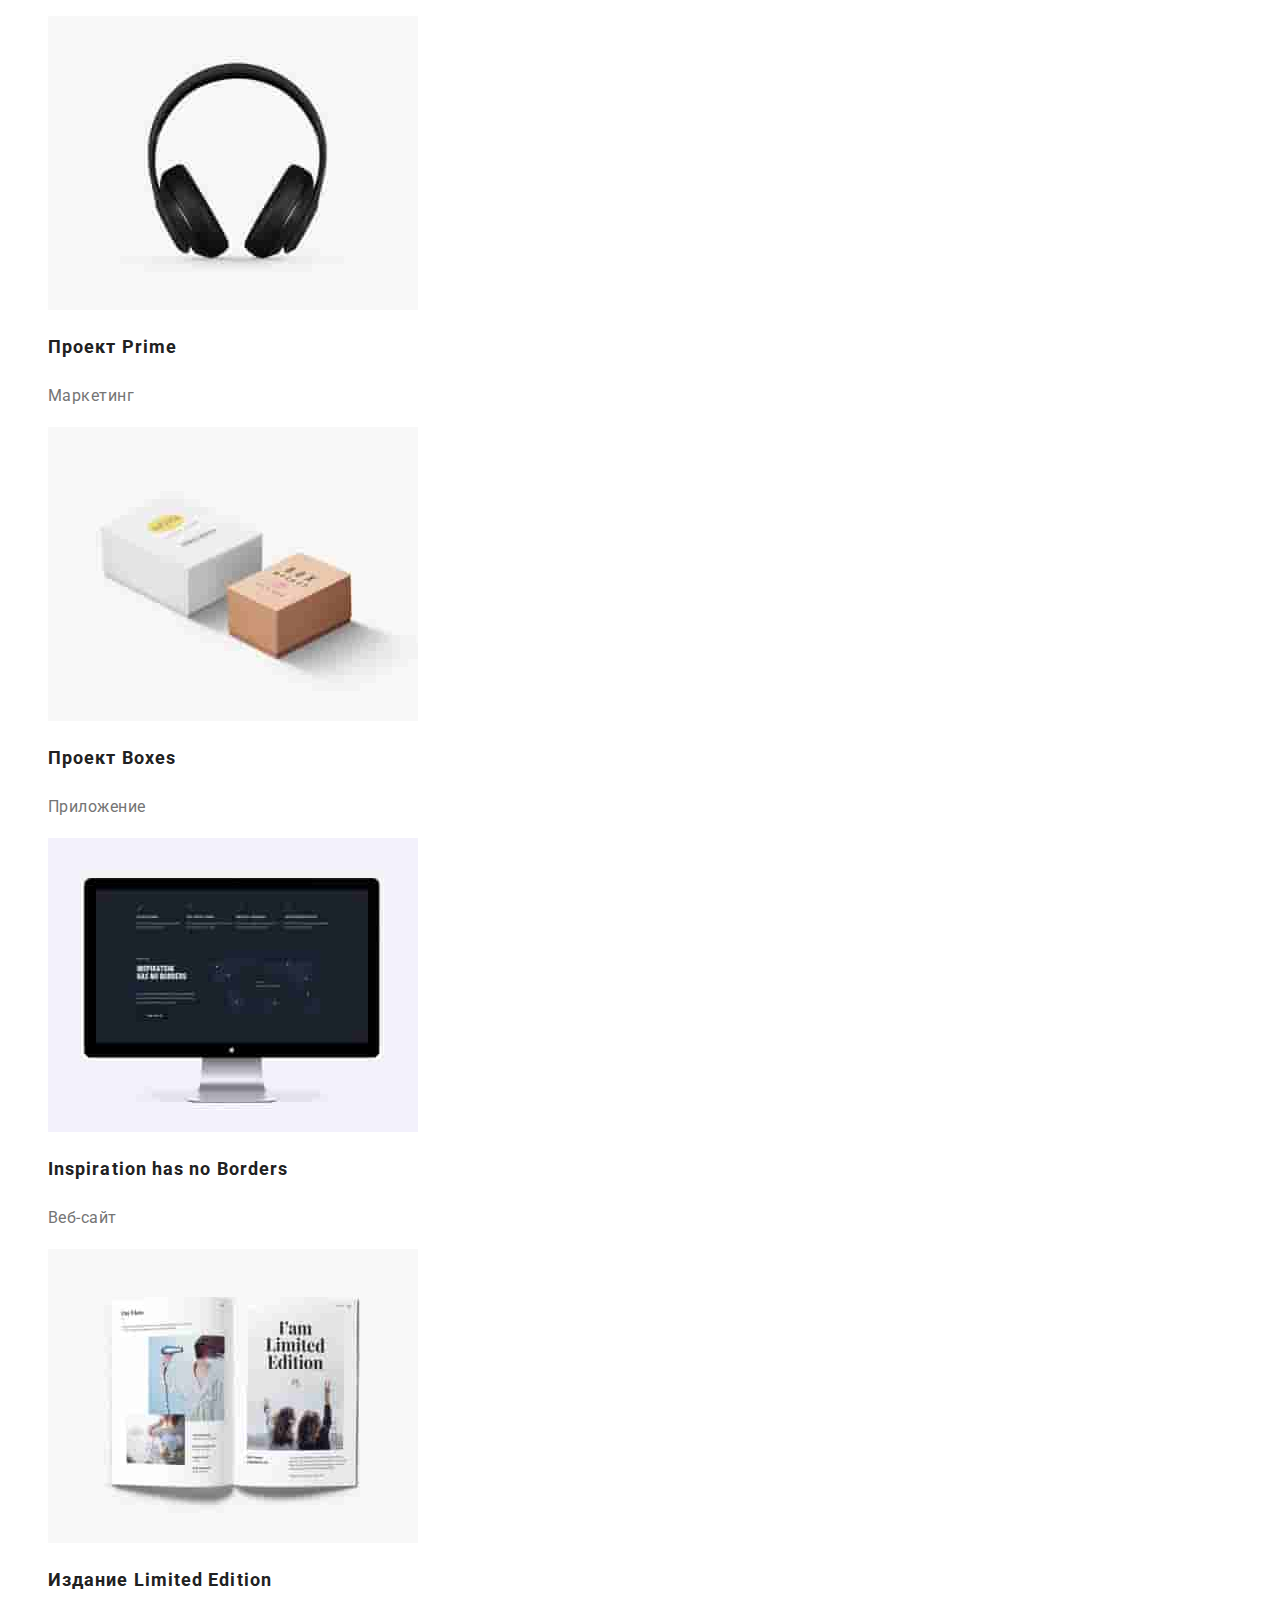
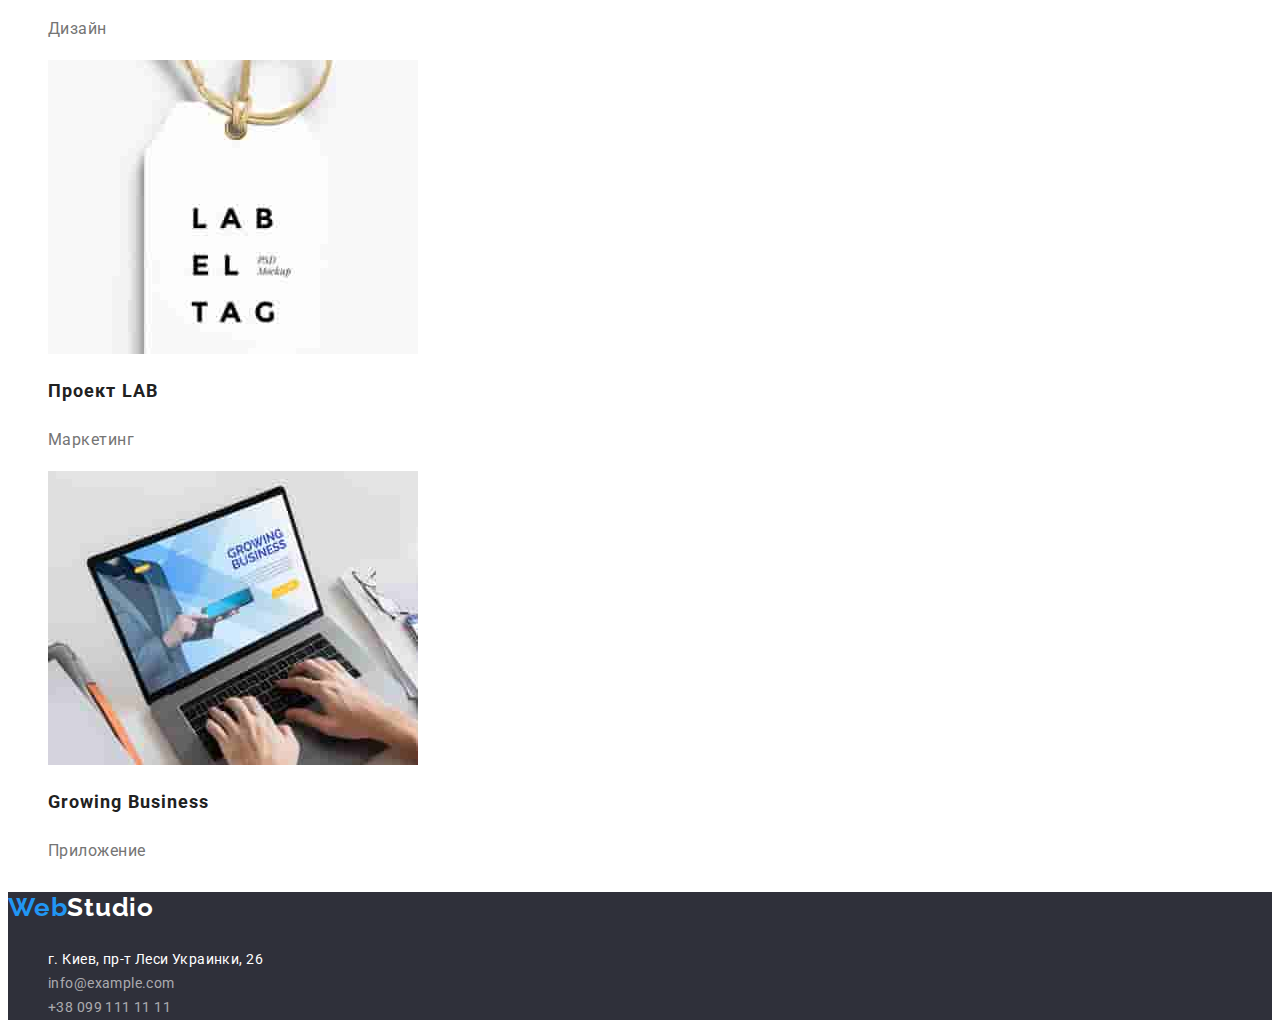
==== commit 3b33b937: "добавляет правки разметки футера, хедера" ====
--- a/portfolio.html
+++ b/portfolio.html
@@ -6,10 +6,7 @@
     <meta name="viewport" content="width=device-width, initial-scale=1.0" />
     <title>Protfolio</title>
     <link rel="preconnect" href="https://fonts.gstatic.com" />
-    <link
-      href="https://fonts.googleapis.com/css2?family=Raleway:wght@700&family=Roboto:wght@400;500;700;900&display=swap"
-      rel="stylesheet"
-    />
+    <link href="https://fonts.googleapis.com/css2?family=Raleway:wght@700&family=Roboto:wght@400;500;700;900&display=swap" rel="stylesheet" />
     <link
       rel="stylesheet"
       href="https://cdnjs.cloudflare.com/ajax/libs/modern-normalize/1.0.0/modern-normalize.min.css"
@@ -22,35 +19,35 @@
     <header class="header">
       <nav class="navigation">
         <a class="logo link" href="./index.html">
-          <p class="logo-text">
-            Web<span class="logo-item-header">Studio</span>
-          </p>
+          <p class="logo-text">Web<span class="logo-item-header">Studio</span></p>
         </a>
         <ul class="navigation-list list">
           <li class="navigation-list-item">
             <a class="navigation-link link" href="./index.html">Студия</a>
           </li>
           <li class="navigation-list-item">
-            <a class="navigation-link link" href="./portfolio.html"
-              >Портфолио</a
-            >
+            <a class="navigation-link current link" href="./portfolio.html">Портфолио</a>
           </li>
           <li class="navigation-list-item">
             <a class="navigation-link link" href="">Контакты</a>
           </li>
         </ul>
       </nav>
-      <a class="email-link link" href="mailto:info@devstudio.com"
-        >info@devstudio.com</a
-      >
-      <a class="phone-link link" href="tel:+380961111111">+38 096 111 11 11</a>
+      <ul class="list">
+        <li>
+          <a class="email-link link" href="mailto:info@devstudio.com"> info@devstudio.com </a>
+        </li>
+        <li>
+          <a class="phone-link link" href="tel:+380961111111">+38 096 111 11 11</a>
+        </li>
+      </ul>
     </header>
     <!-- portfolio page -->
     <main>
       <!-- filters -->
       <section class="filters">
         <h2 hidden></h2>
-        <ul class="filters-list">
+        <ul class="filters-list list">
           <li class="filters-items">
             <button class="filters-btn" type="button">Все</button>
           </li>
@@ -70,103 +67,49 @@
       </section>
       <!-- Projects -->
       <section class="projects">
-        <ul class="projects-list">
+        <ul class="projects-list list">
           <li class="projects-item">
-            <img
-              class="projects-img"
-              src="./images/portfolio/img_1.jpg"
-              alt="Веб сайт Технокряк"
-              width="370"
-              height="294"
-            />
+            <img class="projects-img" src="./images/portfolio/img_1.jpg" alt="Веб сайт Технокряк" width="370" height="294" />
             <h2 class="projects-title">Технокряк</h2>
             <p class="projects-text">Веб-сайт</p>
           </li>
           <li class="projects-item">
-            <img
-              class="projects-img"
-              src="./images/portfolio/img_2.jpg"
-              alt="Постер игра в баскетбол"
-              width="370"
-              height="294"
-            />
+            <img class="projects-img" src="./images/portfolio/img_2.jpg" alt="Постер игра в баскетбол" width="370" height="294" />
             <h2 class="projects-title">Постер New Orlean vs Golden Star</h2>
             <p class="projects-text">Дизайн</p>
           </li>
           <li class="projects-item">
-            <img
-              class="projects-img"
-              src="./images/portfolio/img_3.jpg"
-              alt="Рыбный ресторан"
-              width="370"
-              height="294"
-            />
+            <img class="projects-img" src="./images/portfolio/img_3.jpg" alt="Рыбный ресторан" width="370" height="294" />
             <h2 class="projects-title">Ресторан Seafood</h2>
             <p class="projects-text">Приложение</p>
           </li>
           <li class="projects-item">
-            <img
-              class="projects-img"
-              src="./images/portfolio/img_4.jpg"
-              alt="Наушники"
-              width="370"
-              height="294"
-            />
+            <img class="projects-img" src="./images/portfolio/img_4.jpg" alt="Наушники" width="370" height="294" />
             <h2 class="projects-title">Проект Prime</h2>
             <p class="projects-text">Маркетинг</p>
           </li>
           <li class="projects-item">
-            <img
-              class="projects-img"
-              src="./images/portfolio/img_5.jpg"
-              alt="Проэкт Boxes"
-              width="370"
-              height="294"
-            />
+            <img class="projects-img" src="./images/portfolio/img_5.jpg" alt="Проэкт Boxes" width="370" height="294" />
             <h2 class="projects-title">Проект Boxes</h2>
             <p class="projects-text">Приложение</p>
           </li>
           <li class="projects-item">
-            <img
-              class="projects-img"
-              src="./images/portfolio/img_6.jpg"
-              alt="Веб сайт"
-              width="370"
-              height="294"
-            />
+            <img class="projects-img" src="./images/portfolio/img_6.jpg" alt="Веб сайт" width="370" height="294" />
             <h2 class="projects-title">Inspiration has no Borders</h2>
             <p class="projects-text">Веб-сайт</p>
           </li>
           <li class="projects-item">
-            <img
-              class="projects-img"
-              src="./images/portfolio/img_7.jpg"
-              alt="Дизайн книги"
-              width="370"
-              height="294"
-            />
+            <img class="projects-img" src="./images/portfolio/img_7.jpg" alt="Дизайн книги" width="370" height="294" />
             <h2 class="projects-title">Издание Limited Edition</h2>
             <p class="projects-text">Дизайн</p>
           </li>
           <li class="projects-item">
-            <img
-              class="projects-img"
-              src="./images/portfolio/img_8.jpg"
-              alt="Прожкт LAB"
-              width="370"
-              height="294"
-            />
+            <img class="projects-img" src="./images/portfolio/img_8.jpg" alt="Прожкт LAB" width="370" height="294" />
             <h2 class="projects-title">Проект LAB</h2>
             <p class="projects-text">Маркетинг</p>
           </li>
           <li class="projects-item">
-            <img
-              class="projects-img"
-              src="./images/portfolio/img_9.jpg"
-              alt="Приложение для бизнеса"
-              width="370"
-              height="294"
-            />
+            <img class="projects-img" src="./images/portfolio/img_9.jpg" alt="Приложение для бизнеса" width="370" height="294" />
             <h2 class="projects-title">Growing Business</h2>
             <p class="projects-text">Приложение</p>
           </li>
@@ -174,29 +117,21 @@
       </section>
     </main>
     <footer class="footer">
+      <a class="logo link" href="./index.html">
+        <p>Web<span class="logo-item-footer">Studio</span></p>
+      </a>
       <address class="address">
-        <a class="logo link" href="./index.html">
-          <p>Web<span class="logo-item-footer">Studio</span></p>
-        </a>
         <ul class="footer-list list">
           <li class="footer-item">
-            <a
-              class="footer-direct-address link"
-              href="https://goo.gl/maps/nKiDBG7Q7srMkNem7"
-              target="_blank"
-              rel="noopener noreferrer"
+            <a class="footer-direct-address link" href="https://goo.gl/maps/nKiDBG7Q7srMkNem7" target="_blank" rel="noopener noreferrer"
               >г. Киев, пр-т Леси Украинки, 26</a
             >
           </li>
           <li class="footer-item">
-            <a class="footer-link link" href="mailto:info@example.com"
-              >info@example.com</a
-            >
+            <a class="footer-link link" href="mailto:info@example.com">info@example.com</a>
           </li>
           <li class="footer-item">
-            <a class="footer-link link" href="tel:+380991111111">
-              +38 099 111 11 11
-            </a>
+            <a class="footer-link link" href="tel:+380991111111"> +38 099 111 11 11 </a>
           </li>
         </ul>
       </address>
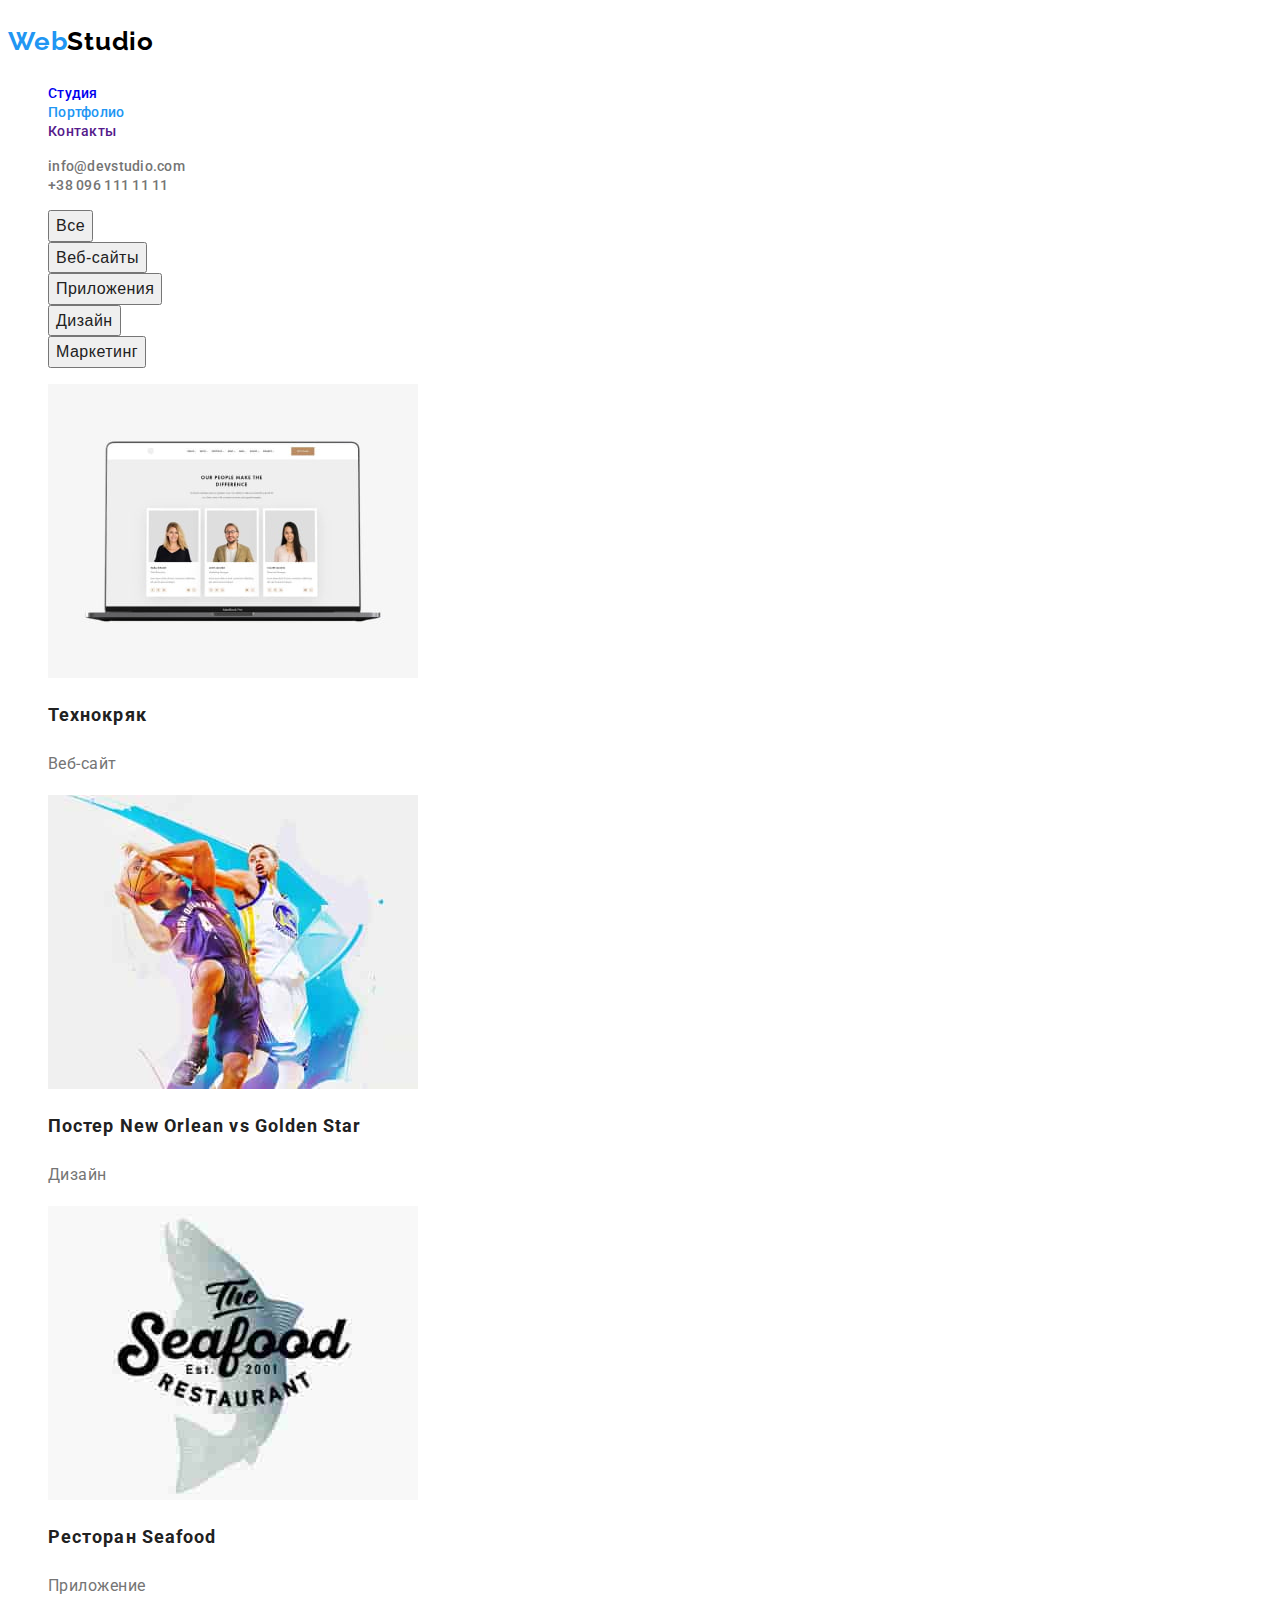
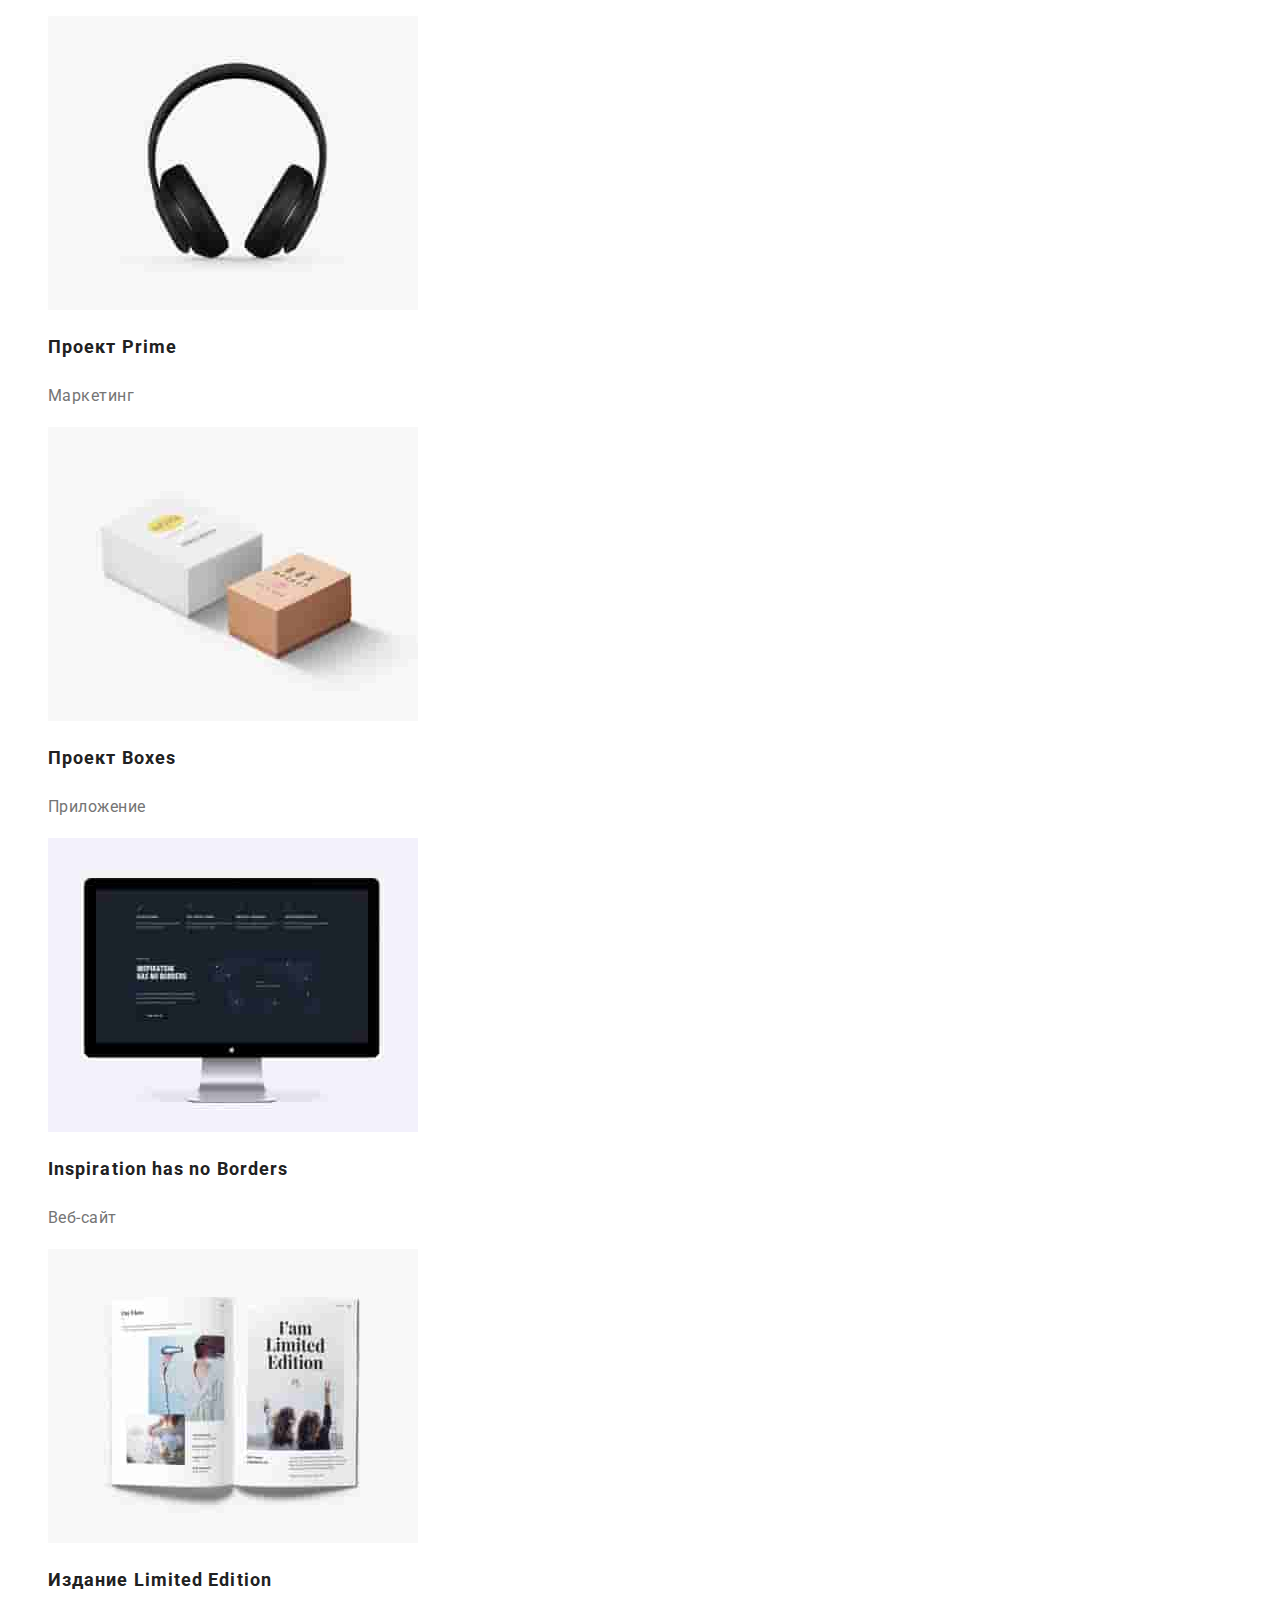
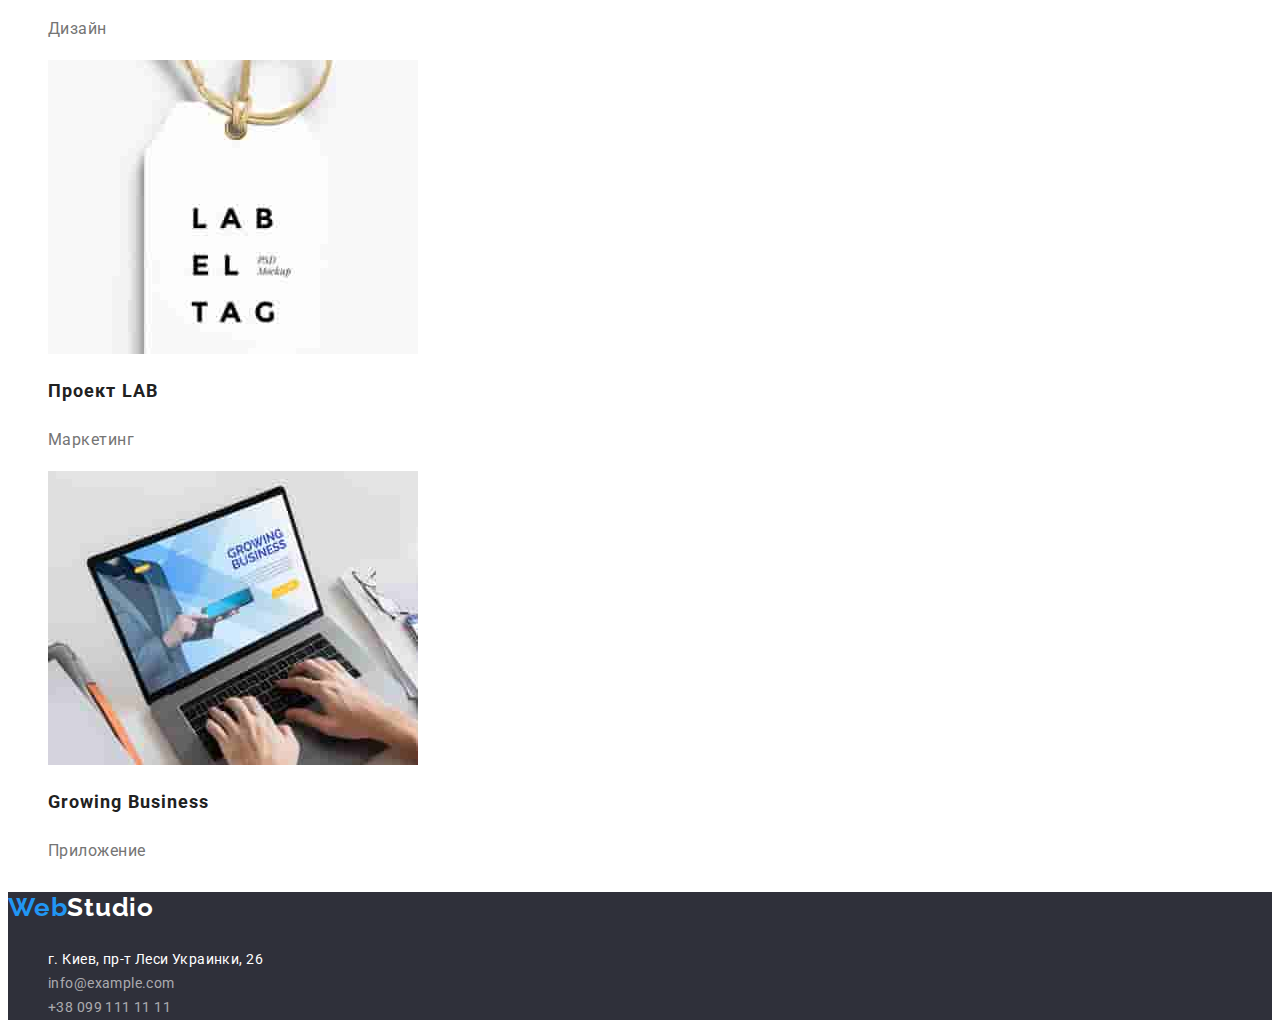
==== commit 7c31eeda: "добавляет правки" ====
--- a/portfolio.html
+++ b/portfolio.html
@@ -6,7 +6,10 @@
     <meta name="viewport" content="width=device-width, initial-scale=1.0" />
     <title>Protfolio</title>
     <link rel="preconnect" href="https://fonts.gstatic.com" />
-    <link href="https://fonts.googleapis.com/css2?family=Raleway:wght@700&family=Roboto:wght@400;500;700;900&display=swap" rel="stylesheet" />
+    <link
+      href="https://fonts.googleapis.com/css2?family=Raleway:wght@700&family=Roboto:wght@400;500;700;900&display=swap"
+      rel="stylesheet"
+    />
     <link
       rel="stylesheet"
       href="https://cdnjs.cloudflare.com/ajax/libs/modern-normalize/1.0.0/modern-normalize.min.css"
@@ -19,14 +22,18 @@
     <header class="header">
       <nav class="navigation">
         <a class="logo link" href="./index.html">
-          <p class="logo-text">Web<span class="logo-item-header">Studio</span></p>
+          <p class="logo-text">
+            Web<span class="logo-item-header">Studio</span>
+          </p>
         </a>
         <ul class="navigation-list list">
           <li class="navigation-list-item">
             <a class="navigation-link link" href="./index.html">Студия</a>
           </li>
           <li class="navigation-list-item">
-            <a class="navigation-link current link" href="./portfolio.html">Портфолио</a>
+            <a class="navigation-link current link" href="./portfolio.html"
+              >Портфолио</a
+            >
           </li>
           <li class="navigation-list-item">
             <a class="navigation-link link" href="">Контакты</a>
@@ -35,10 +42,14 @@
       </nav>
       <ul class="list">
         <li>
-          <a class="email-link link" href="mailto:info@devstudio.com"> info@devstudio.com </a>
+          <a class="email-link link" href="mailto:info@devstudio.com">
+            info@devstudio.com
+          </a>
         </li>
         <li>
-          <a class="phone-link link" href="tel:+380961111111">+38 096 111 11 11</a>
+          <a class="phone-link link" href="tel:+380961111111"
+            >+38 096 111 11 11</a
+          >
         </li>
       </ul>
     </header>
@@ -69,47 +80,101 @@
       <section class="projects">
         <ul class="projects-list list">
           <li class="projects-item">
-            <img class="projects-img" src="./images/portfolio/img_1.jpg" alt="Веб сайт Технокряк" width="370" height="294" />
+            <img
+              class="projects-img"
+              src="./images/portfolio/img_1.jpg"
+              alt="Веб сайт Технокряк"
+              width="370"
+              height="294"
+            />
             <h2 class="projects-title">Технокряк</h2>
             <p class="projects-text">Веб-сайт</p>
           </li>
           <li class="projects-item">
-            <img class="projects-img" src="./images/portfolio/img_2.jpg" alt="Постер игра в баскетбол" width="370" height="294" />
+            <img
+              class="projects-img"
+              src="./images/portfolio/img_2.jpg"
+              alt="Постер игра в баскетбол"
+              width="370"
+              height="294"
+            />
             <h2 class="projects-title">Постер New Orlean vs Golden Star</h2>
             <p class="projects-text">Дизайн</p>
           </li>
           <li class="projects-item">
-            <img class="projects-img" src="./images/portfolio/img_3.jpg" alt="Рыбный ресторан" width="370" height="294" />
+            <img
+              class="projects-img"
+              src="./images/portfolio/img_3.jpg"
+              alt="Рыбный ресторан"
+              width="370"
+              height="294"
+            />
             <h2 class="projects-title">Ресторан Seafood</h2>
             <p class="projects-text">Приложение</p>
           </li>
           <li class="projects-item">
-            <img class="projects-img" src="./images/portfolio/img_4.jpg" alt="Наушники" width="370" height="294" />
+            <img
+              class="projects-img"
+              src="./images/portfolio/img_4.jpg"
+              alt="Наушники"
+              width="370"
+              height="294"
+            />
             <h2 class="projects-title">Проект Prime</h2>
             <p class="projects-text">Маркетинг</p>
           </li>
           <li class="projects-item">
-            <img class="projects-img" src="./images/portfolio/img_5.jpg" alt="Проэкт Boxes" width="370" height="294" />
+            <img
+              class="projects-img"
+              src="./images/portfolio/img_5.jpg"
+              alt="Проэкт Boxes"
+              width="370"
+              height="294"
+            />
             <h2 class="projects-title">Проект Boxes</h2>
             <p class="projects-text">Приложение</p>
           </li>
           <li class="projects-item">
-            <img class="projects-img" src="./images/portfolio/img_6.jpg" alt="Веб сайт" width="370" height="294" />
+            <img
+              class="projects-img"
+              src="./images/portfolio/img_6.jpg"
+              alt="Веб сайт"
+              width="370"
+              height="294"
+            />
             <h2 class="projects-title">Inspiration has no Borders</h2>
             <p class="projects-text">Веб-сайт</p>
           </li>
           <li class="projects-item">
-            <img class="projects-img" src="./images/portfolio/img_7.jpg" alt="Дизайн книги" width="370" height="294" />
+            <img
+              class="projects-img"
+              src="./images/portfolio/img_7.jpg"
+              alt="Дизайн книги"
+              width="370"
+              height="294"
+            />
             <h2 class="projects-title">Издание Limited Edition</h2>
             <p class="projects-text">Дизайн</p>
           </li>
           <li class="projects-item">
-            <img class="projects-img" src="./images/portfolio/img_8.jpg" alt="Прожкт LAB" width="370" height="294" />
+            <img
+              class="projects-img"
+              src="./images/portfolio/img_8.jpg"
+              alt="Прожкт LAB"
+              width="370"
+              height="294"
+            />
             <h2 class="projects-title">Проект LAB</h2>
             <p class="projects-text">Маркетинг</p>
           </li>
           <li class="projects-item">
-            <img class="projects-img" src="./images/portfolio/img_9.jpg" alt="Приложение для бизнеса" width="370" height="294" />
+            <img
+              class="projects-img"
+              src="./images/portfolio/img_9.jpg"
+              alt="Приложение для бизнеса"
+              width="370"
+              height="294"
+            />
             <h2 class="projects-title">Growing Business</h2>
             <p class="projects-text">Приложение</p>
           </li>
@@ -123,15 +188,23 @@
       <address class="address">
         <ul class="footer-list list">
           <li class="footer-item">
-            <a class="footer-direct-address link" href="https://goo.gl/maps/nKiDBG7Q7srMkNem7" target="_blank" rel="noopener noreferrer"
+            <a
+              class="footer-direct-address link"
+              href="https://goo.gl/maps/nKiDBG7Q7srMkNem7"
+              target="_blank"
+              rel="noopener noreferrer"
               >г. Киев, пр-т Леси Украинки, 26</a
             >
           </li>
           <li class="footer-item">
-            <a class="footer-link link" href="mailto:info@example.com">info@example.com</a>
+            <a class="footer-link link" href="mailto:info@example.com"
+              >info@example.com</a
+            >
           </li>
           <li class="footer-item">
-            <a class="footer-link link" href="tel:+380991111111"> +38 099 111 11 11 </a>
+            <a class="footer-link link" href="tel:+380991111111">
+              +38 099 111 11 11
+            </a>
           </li>
         </ul>
       </address>
--- a/css/styles.css
+++ b/css/styles.css
@@ -3,9 +3,11 @@
   --secondary-font: "Raleway", sans-serif;
   --accent-color: #2196f3;
   --background-color: #ffffff;
-  --background-hero: #2f303a;
+  --background-hero-footer: #2f303a;
   --h-color: #212121;
   --text-color: #757575;
+  --background-team: #f5f4fa;
+  --logo-item-header: #000000;
 }
 
 .link {
@@ -23,7 +25,36 @@
 body {
   font-family: var(--main-font);
   background: var(--background-color);
-}
+  font-size: 16px;
+}
+
+/* BUTTONS */
+.modal-btn {
+  font-weight: bold;
+  font-size: 16px;
+  line-height: 1.88;
+  letter-spacing: 0.06em;
+  color: var(--background-color);
+  cursor: pointer;
+  background-color: var(--accent-color);
+}
+
+.filters-btn {
+  font-weight: 500;
+  font-size: 16px;
+  line-height: 1.6;
+  letter-spacing: 0.03em;
+  color: var(--h-color);
+  cursor: pointer;
+}
+
+.filters-btn:hover,
+.filters-btn:focus {
+  background-color: var(--accent-color);
+  color: var(--background-color);
+}
+
+/* BUTTONS END */
 
 /* HEADER */
 
@@ -32,7 +63,10 @@
   font-size: 14px;
   line-height: 1.14;
   letter-spacing: 0.02em;
-  color: var(--h-color);
+}
+
+.current {
+  color: var(--accent-color);
 }
 
 .navigation-link:hover,
@@ -59,7 +93,7 @@
 
 /* HERO */
 .hero {
-  background-color: var(--background-hero);
+  background-color: var(--background-hero-footer);
 }
 
 .hero-title {
@@ -71,16 +105,6 @@
   color: var(--background-color);
 }
 
-.modal-btn {
-  font-weight: bold;
-  font-size: 16px;
-  line-height: 1.88;
-  letter-spacing: 0.06em;
-  color: var(--background-color);
-  cursor: pointer;
-  background-color: var(--accent-color);
-}
-
 /* END HERO */
 
 /* ADVANTAGES */
@@ -116,7 +140,7 @@
 
 /* TEAM */
 .team {
-  background-color: #f5f4fa;
+  background-color: var(--background-team);
 }
 
 .team-title {
@@ -154,7 +178,7 @@
 }
 
 .logo-item-header {
-  color: #000000;
+  color: var(--logo-item-header);
 }
 
 .logo-item-footer {
@@ -165,7 +189,7 @@
 /* FOOTER */
 
 .footer {
-  background-color: #2f303a;
+  background-color: var(--background-hero-footer);
 }
 
 .footer-direct-address {
@@ -190,17 +214,6 @@
 }
 /* FOOTER END */
 
-/* FILTERS */
-.filters-btn {
-  font-weight: 500;
-  font-size: 16px;
-  line-height: 1.6;
-  letter-spacing: 0.03em;
-  color: var(--h-color);
-}
-
-/* FILTERS END */
-
 /* PROJECTS */
 
 .projects-title {
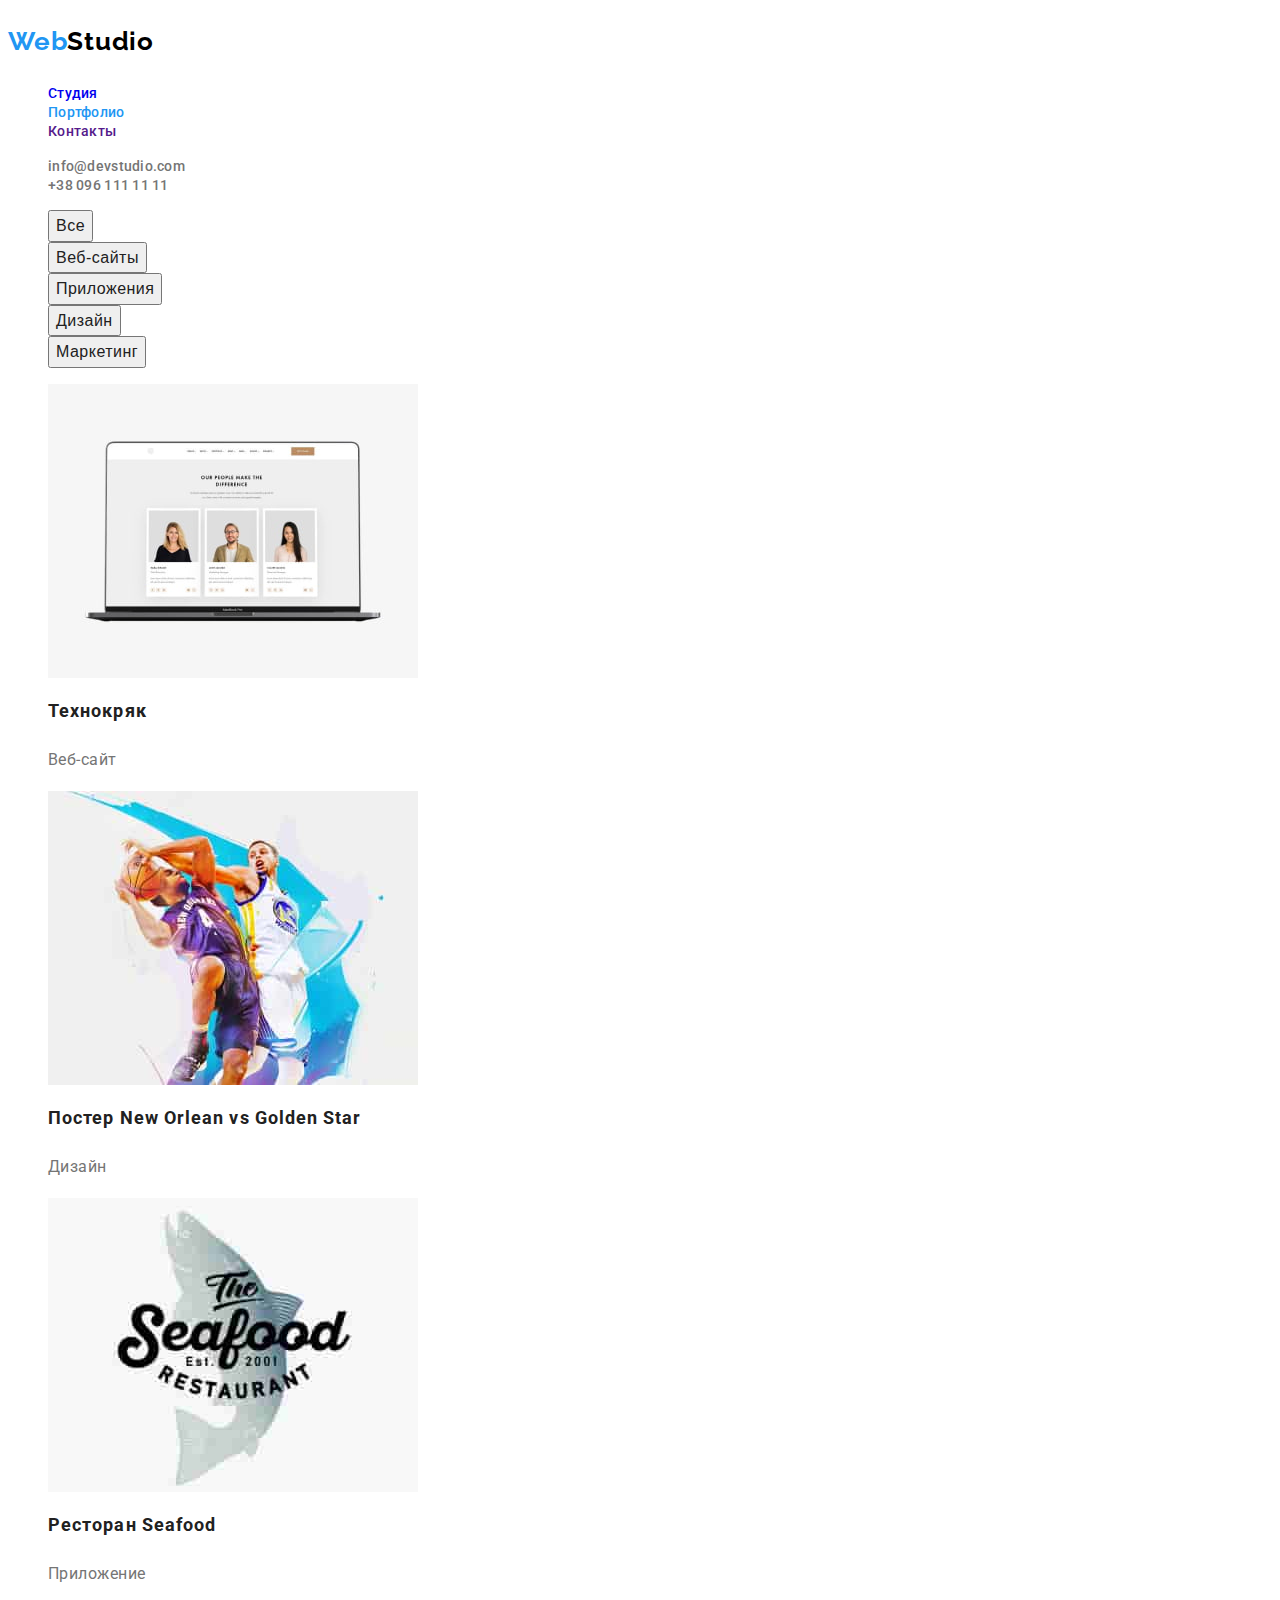
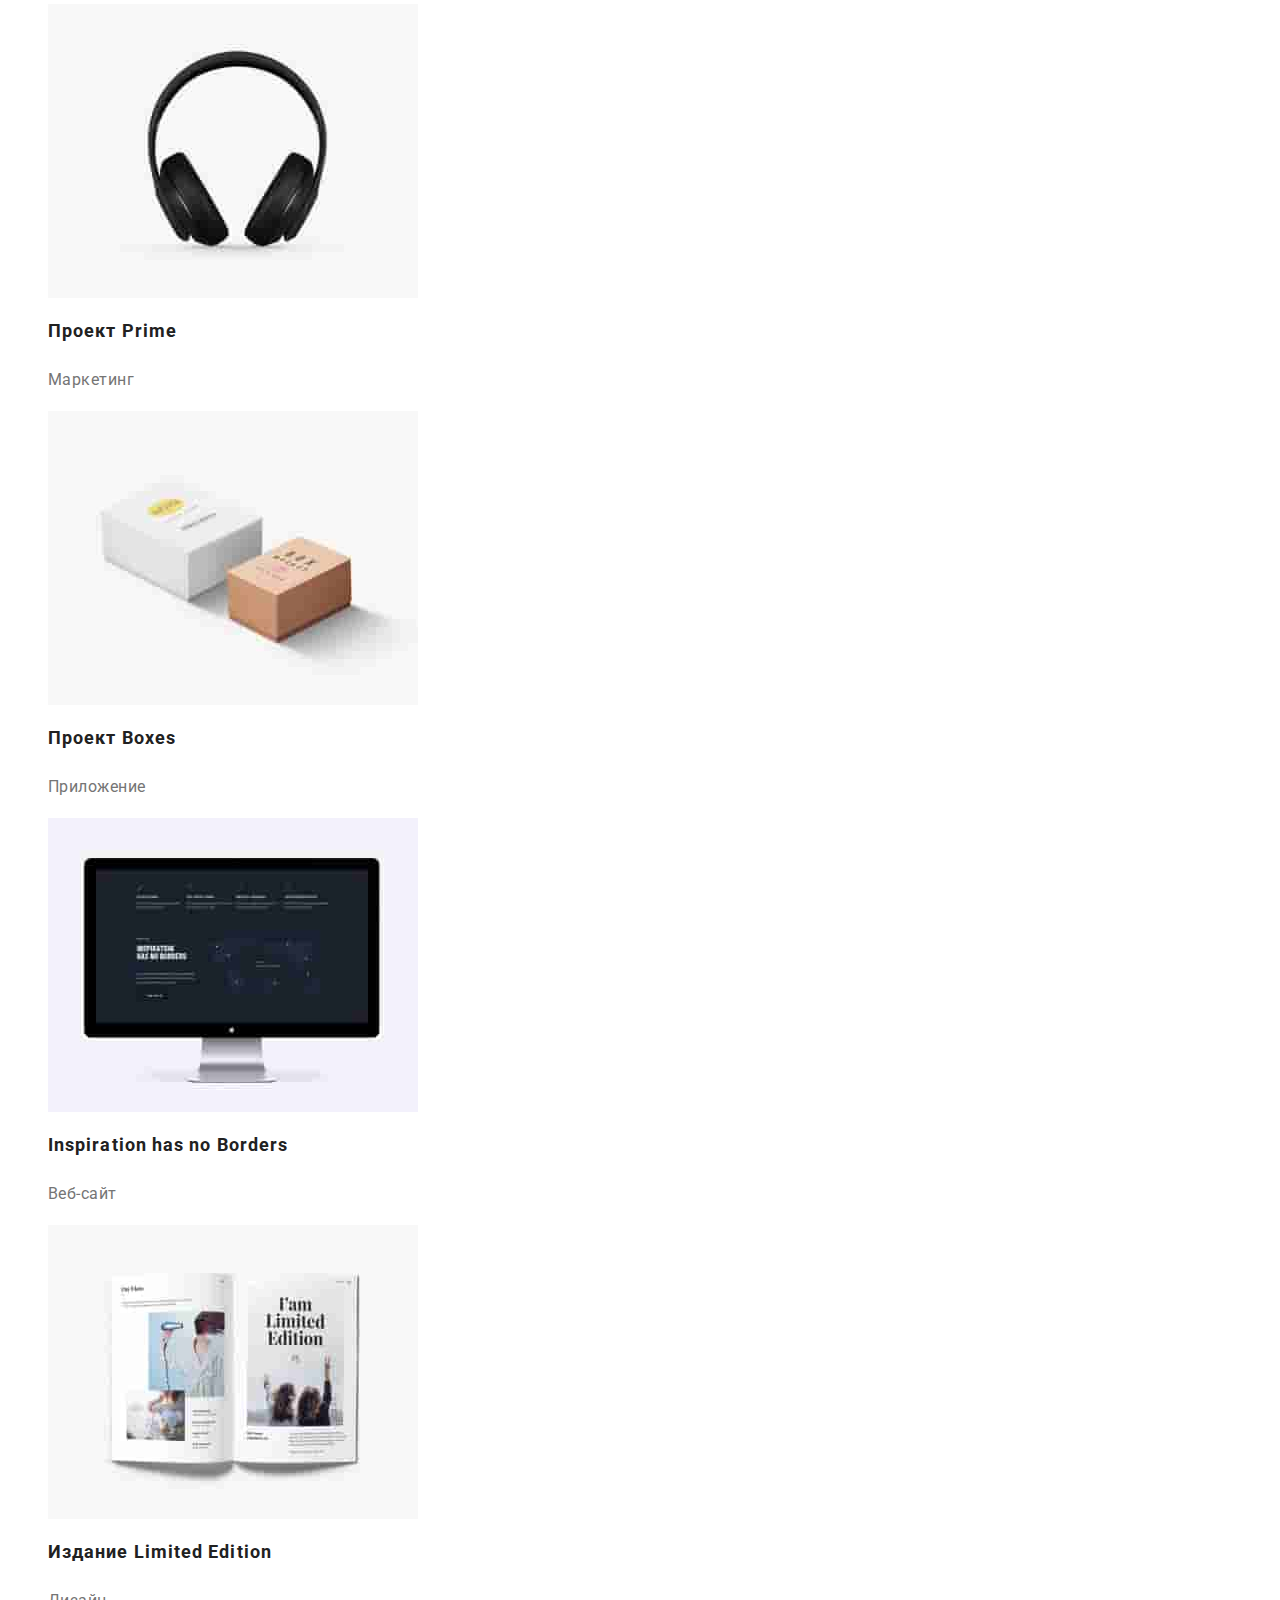
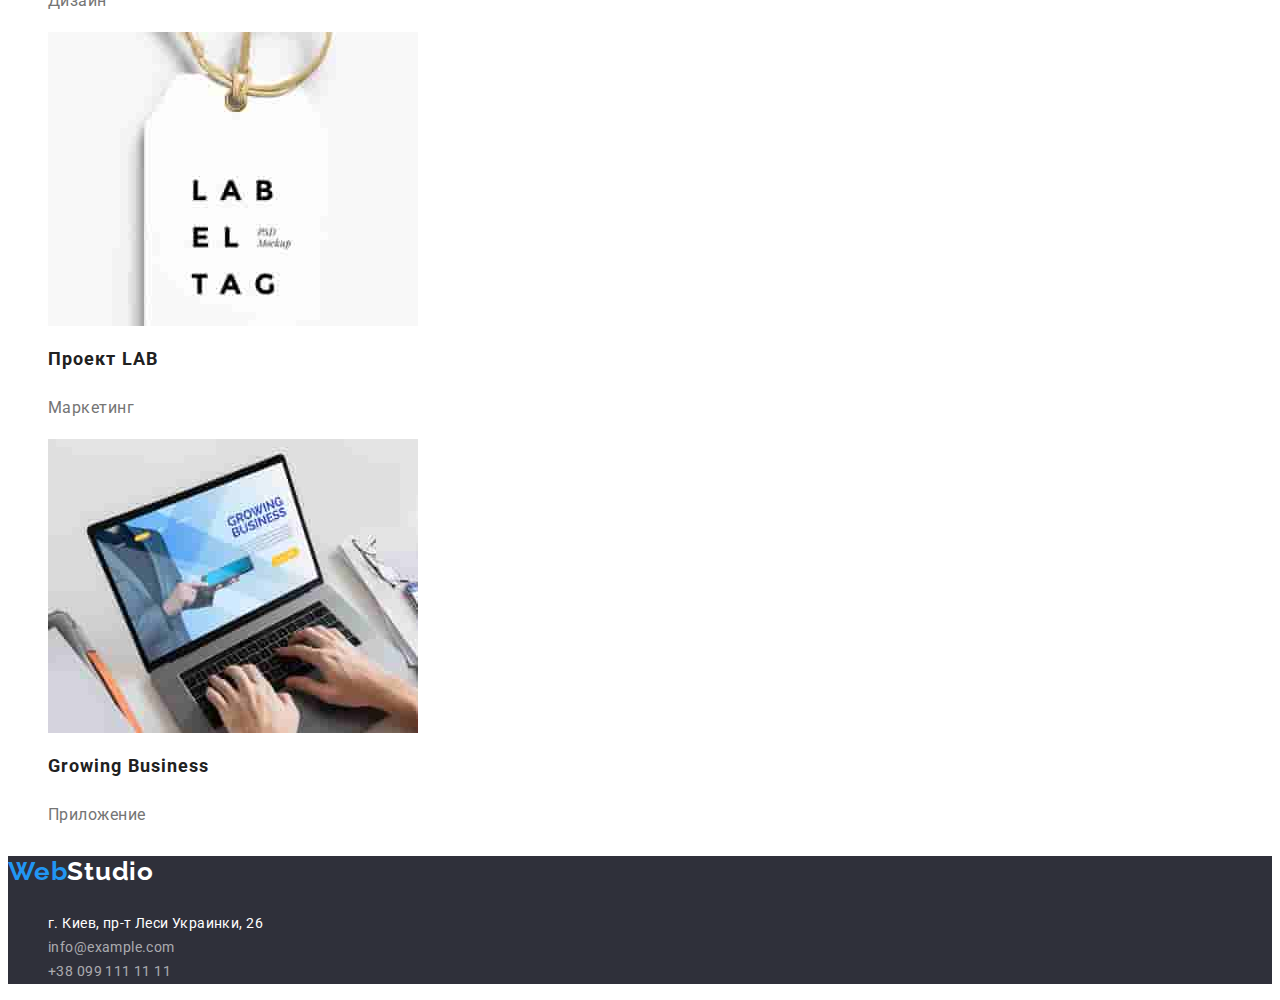
==== commit 91f2806d: "добавляет скрытый заголовок в портфолио + стили для картинок" ====
--- a/portfolio.html
+++ b/portfolio.html
@@ -56,6 +56,7 @@
     <!-- portfolio page -->
     <main>
       <!-- filters -->
+      <h1 hidden></h1>
       <section class="filters">
         <h2 hidden></h2>
         <ul class="filters-list list">
--- a/css/styles.css
+++ b/css/styles.css
@@ -10,6 +10,12 @@
   --logo-item-header: #000000;
 }
 
+img {
+  display: block;
+  max-width: 100%;
+  height: auto;
+}
+
 .link {
   text-decoration: none;
 }
